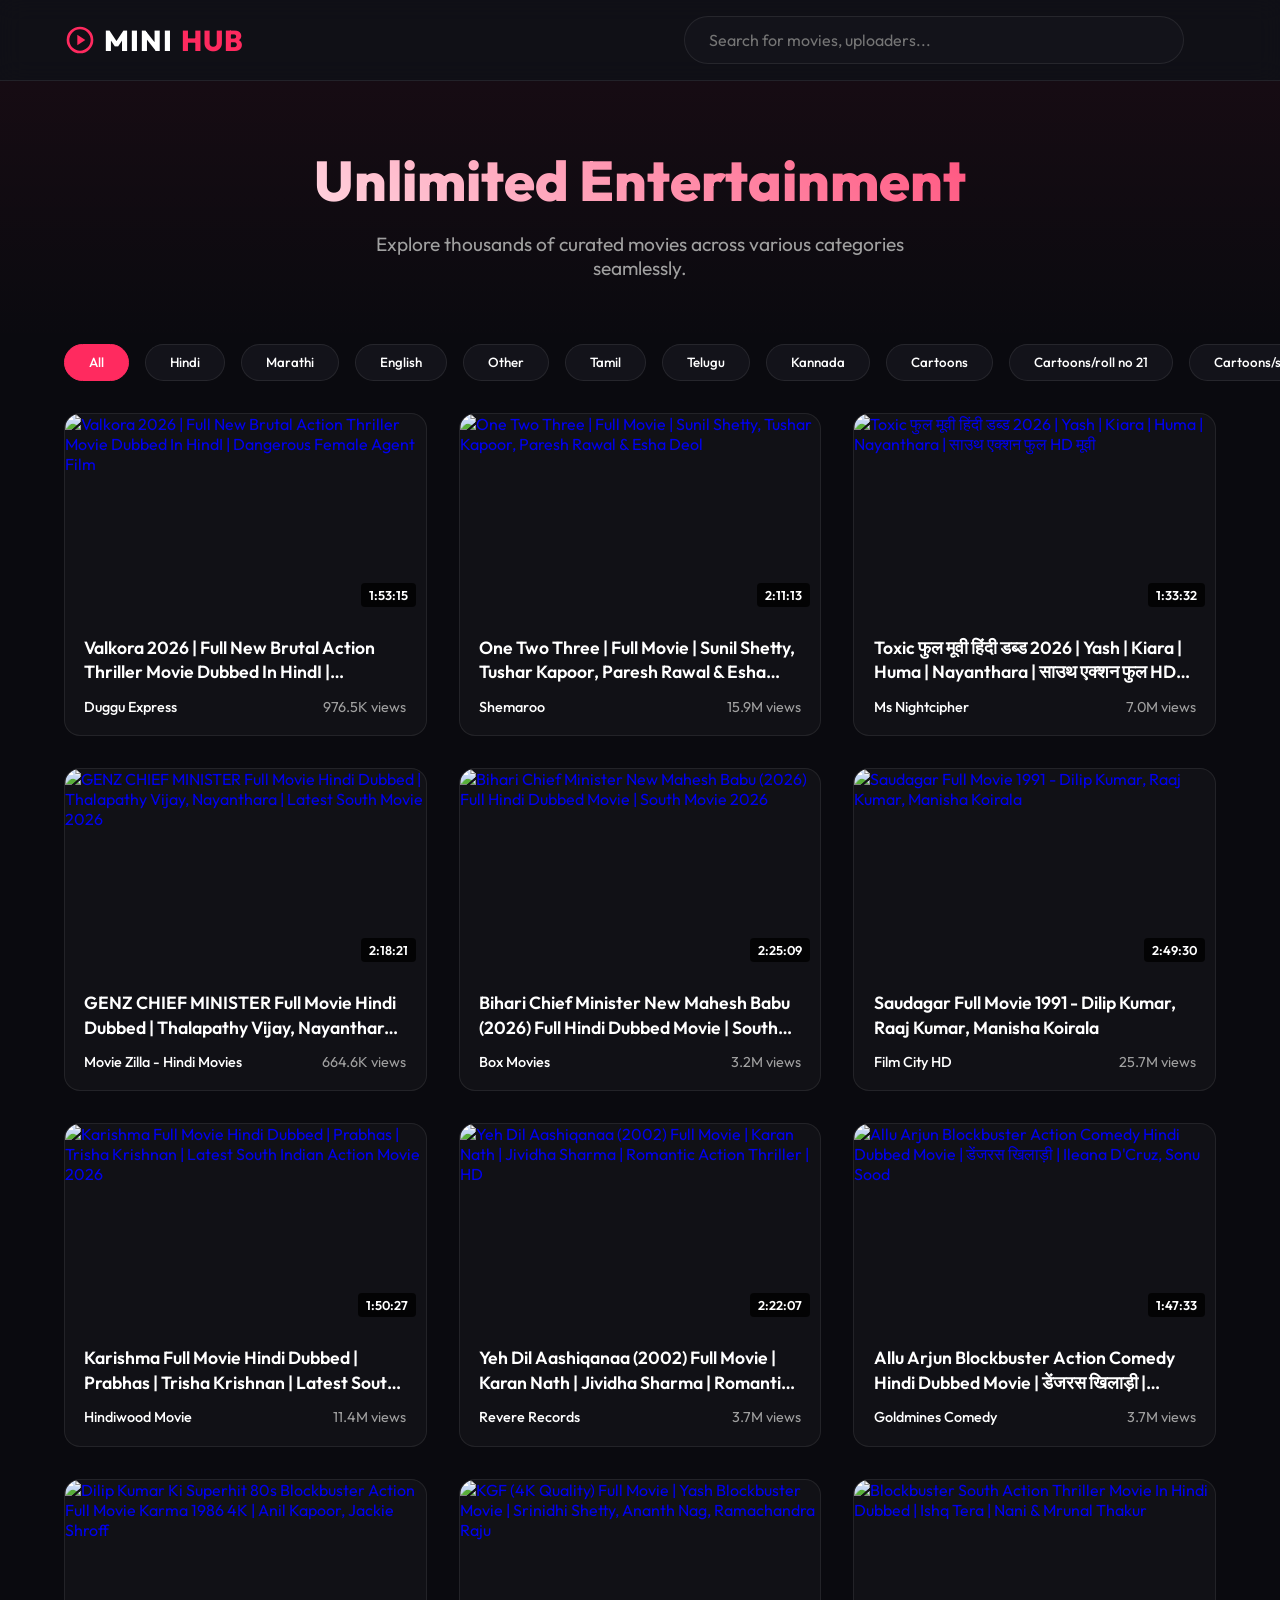
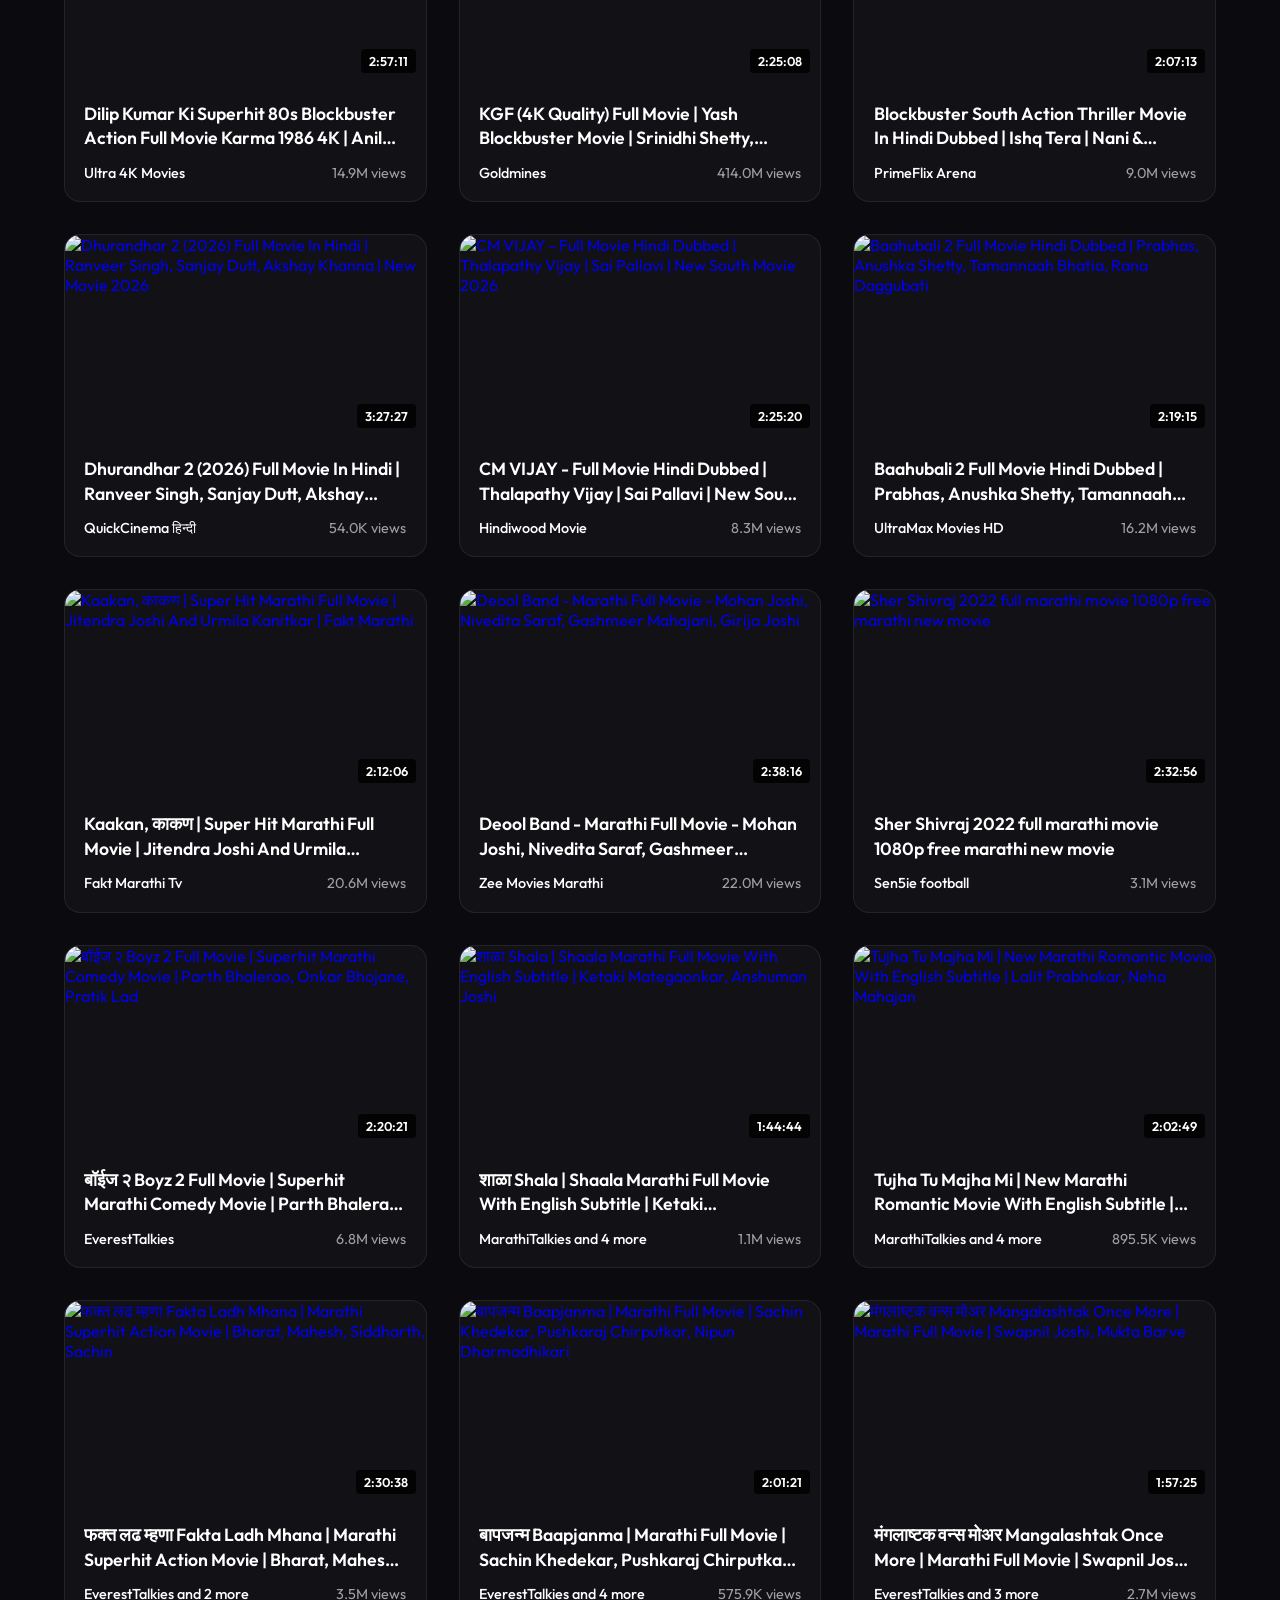
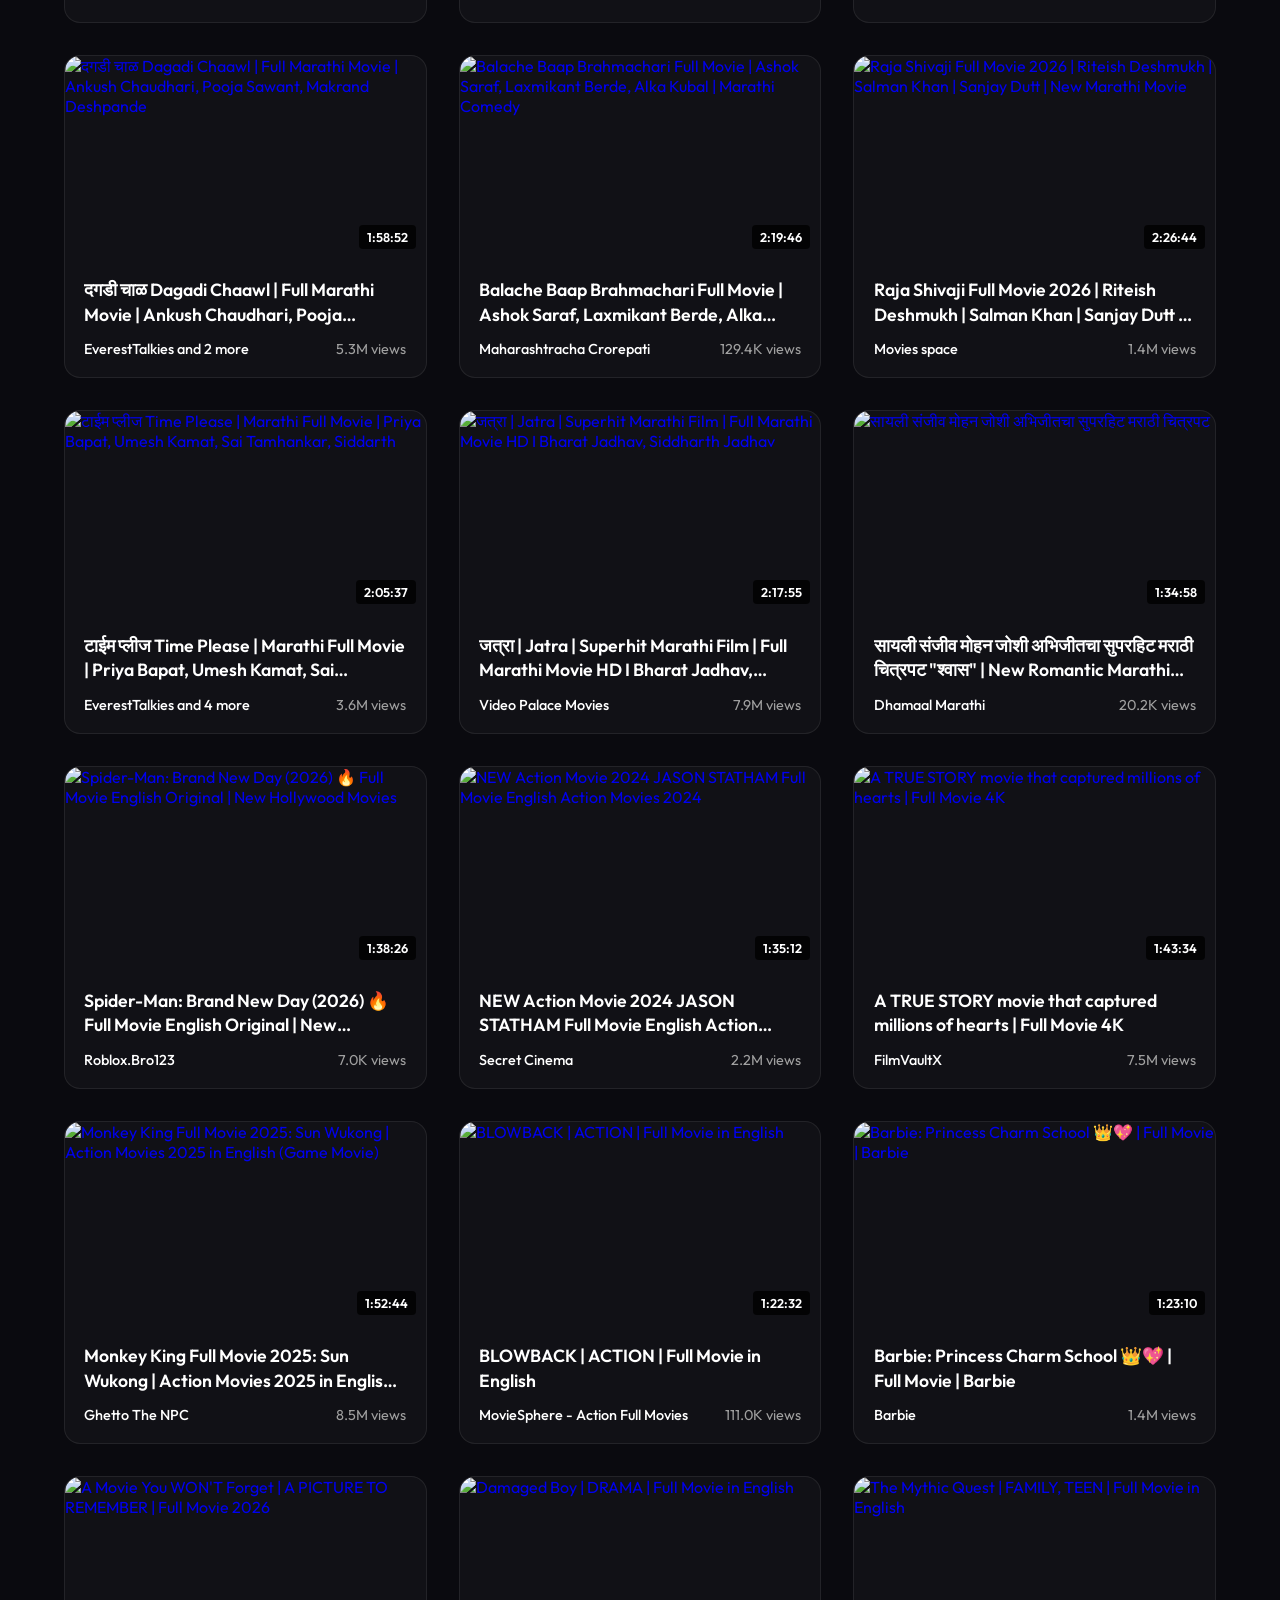
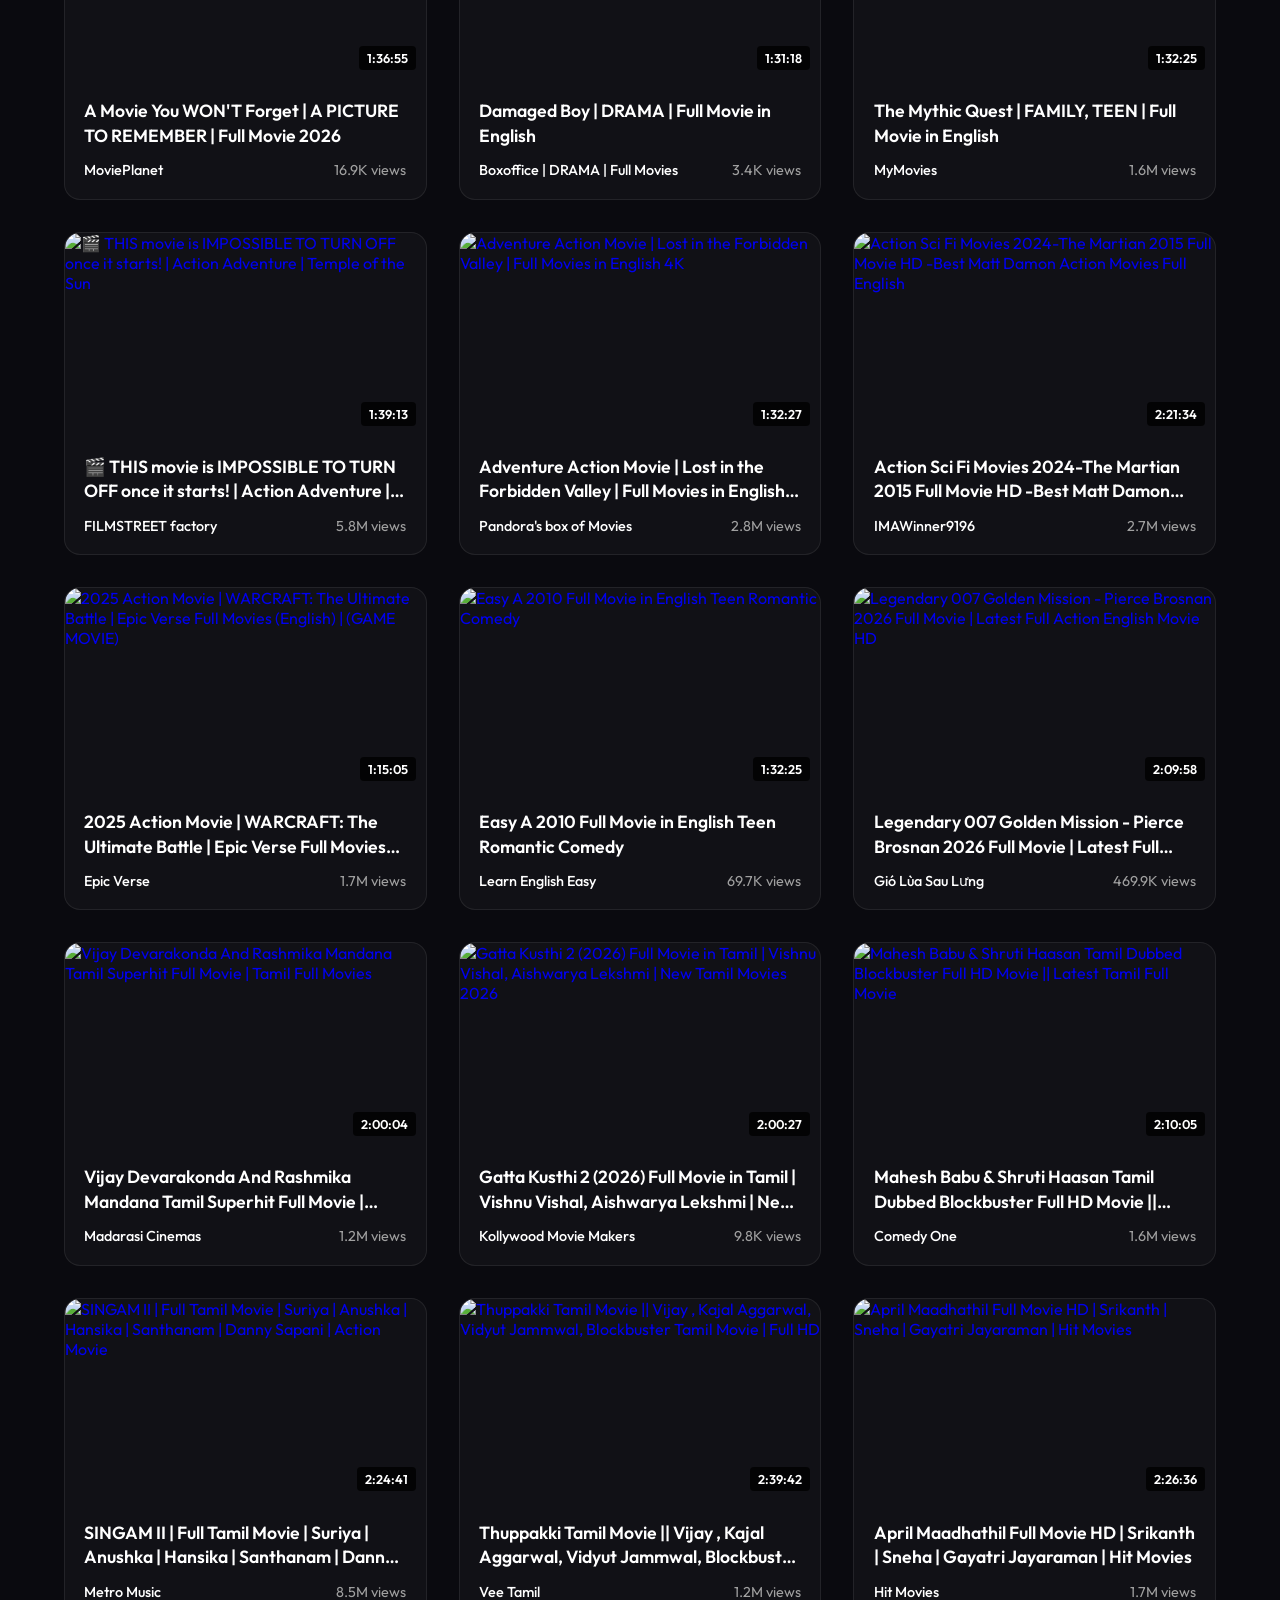
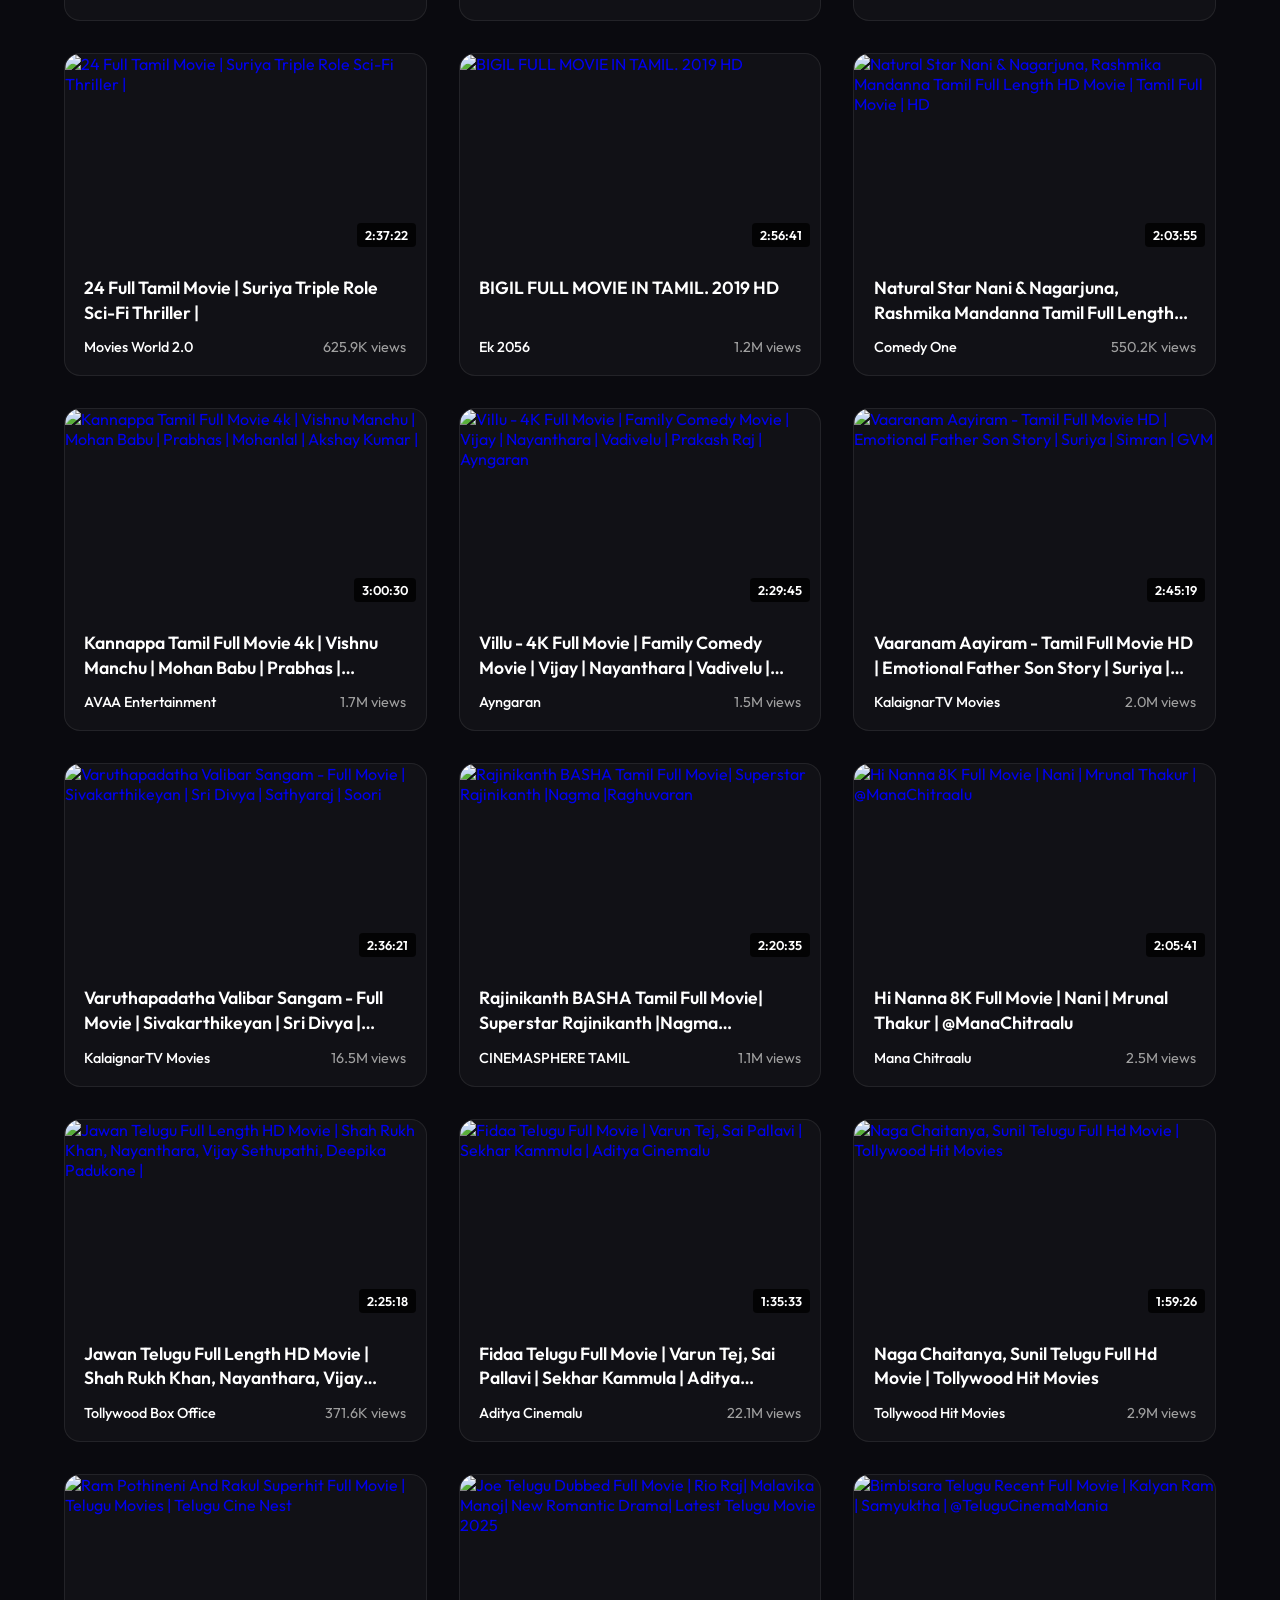
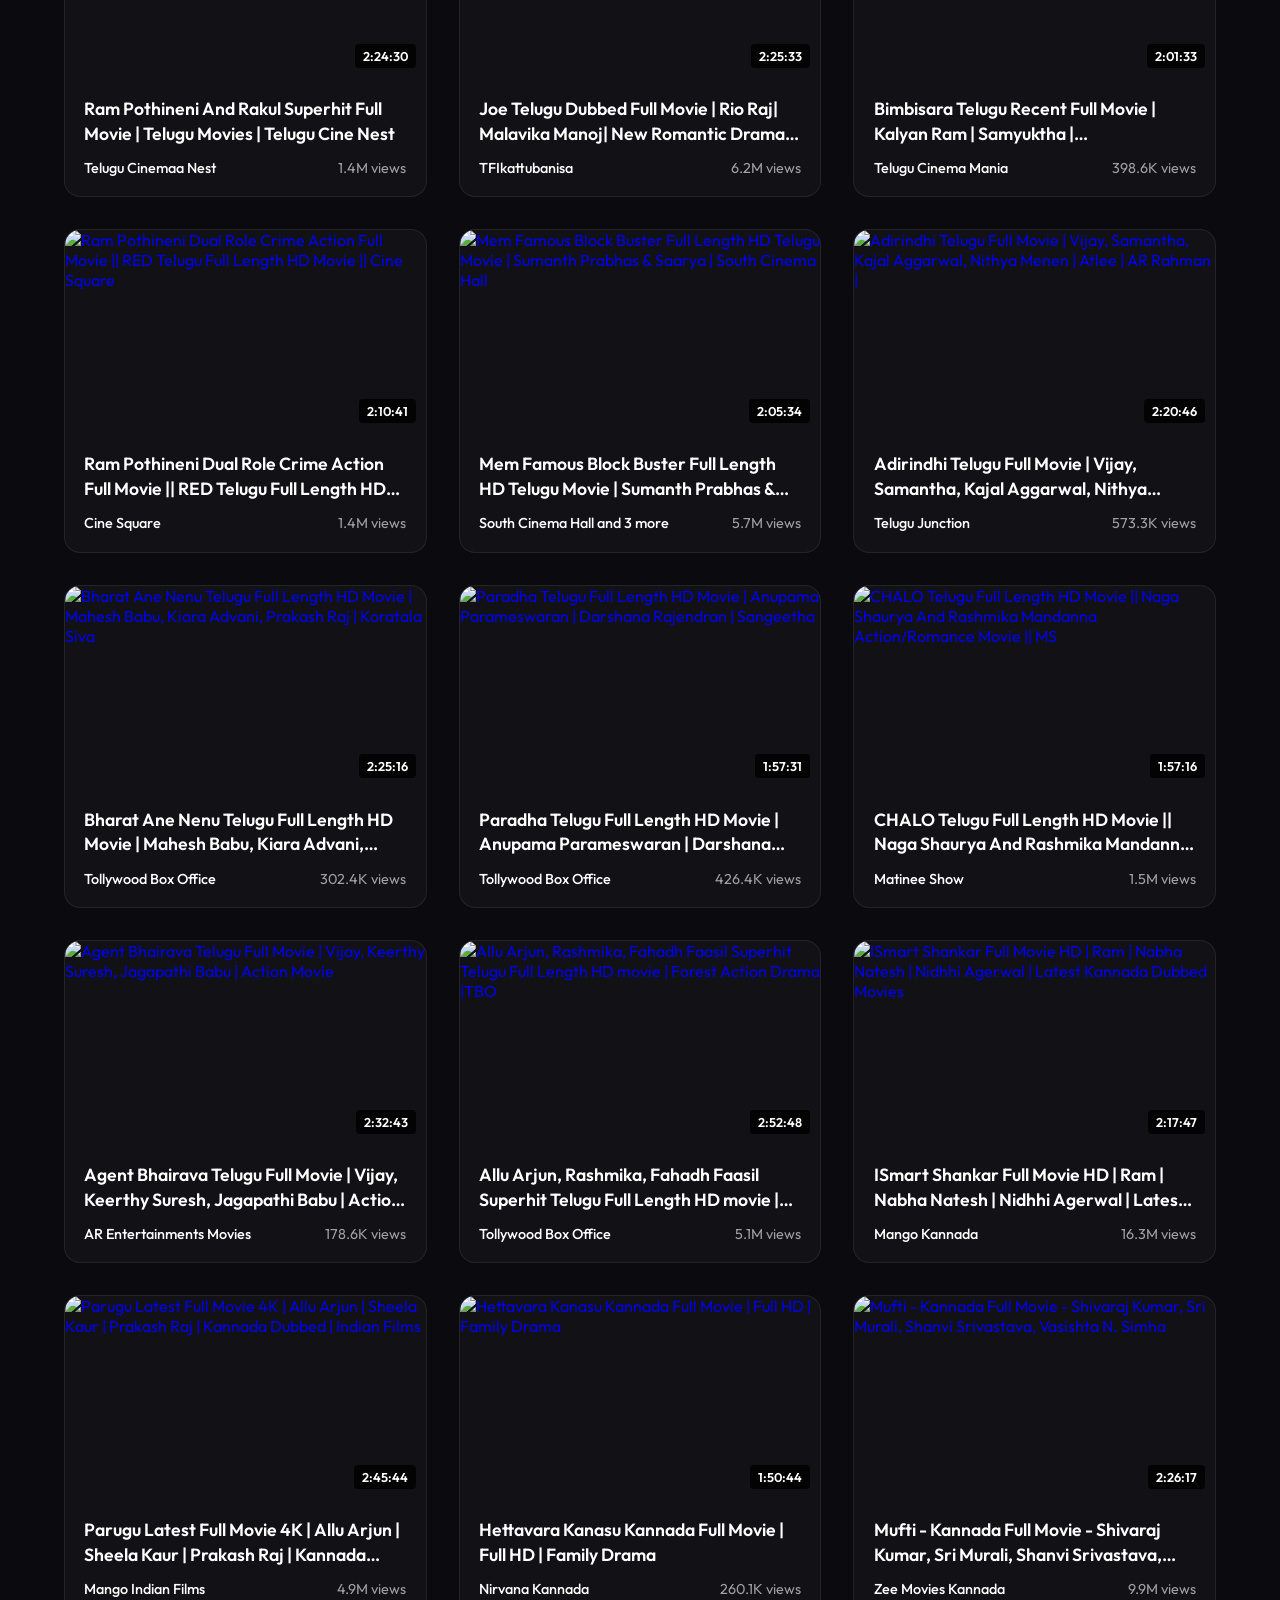
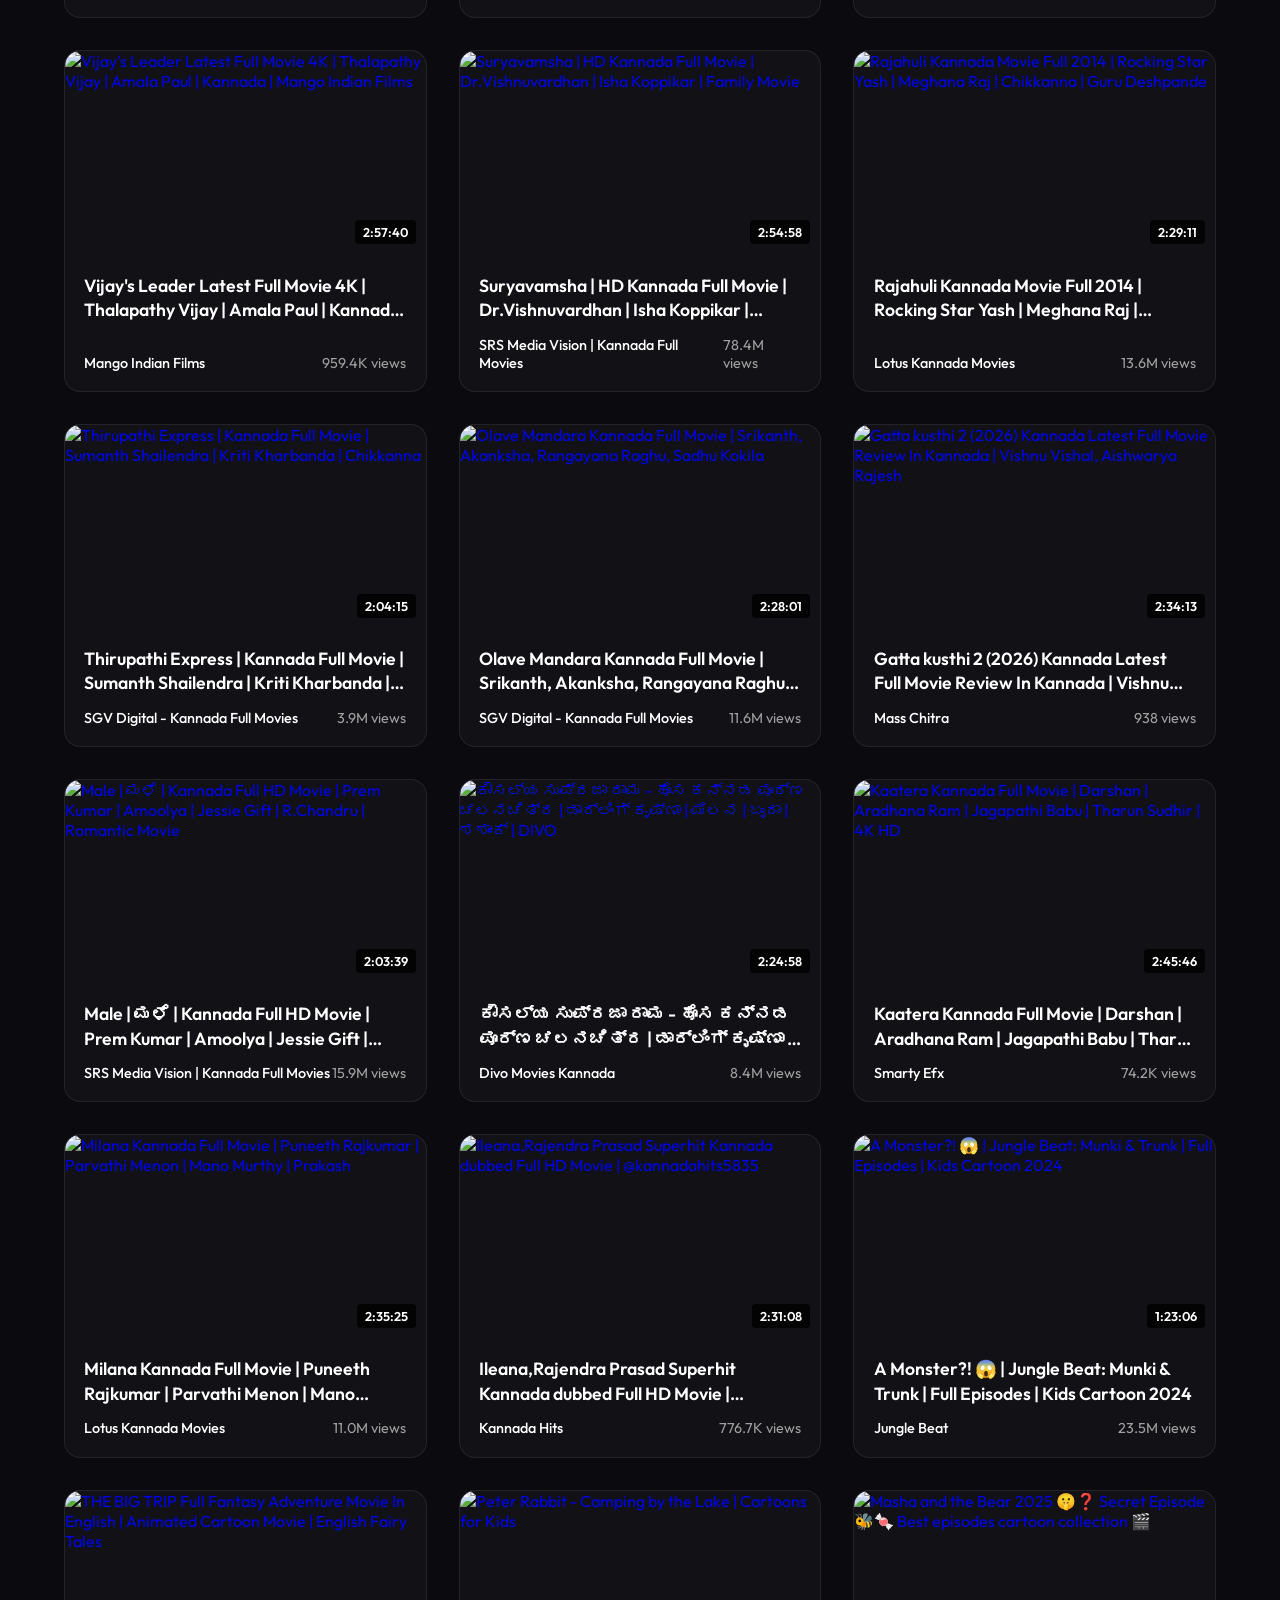
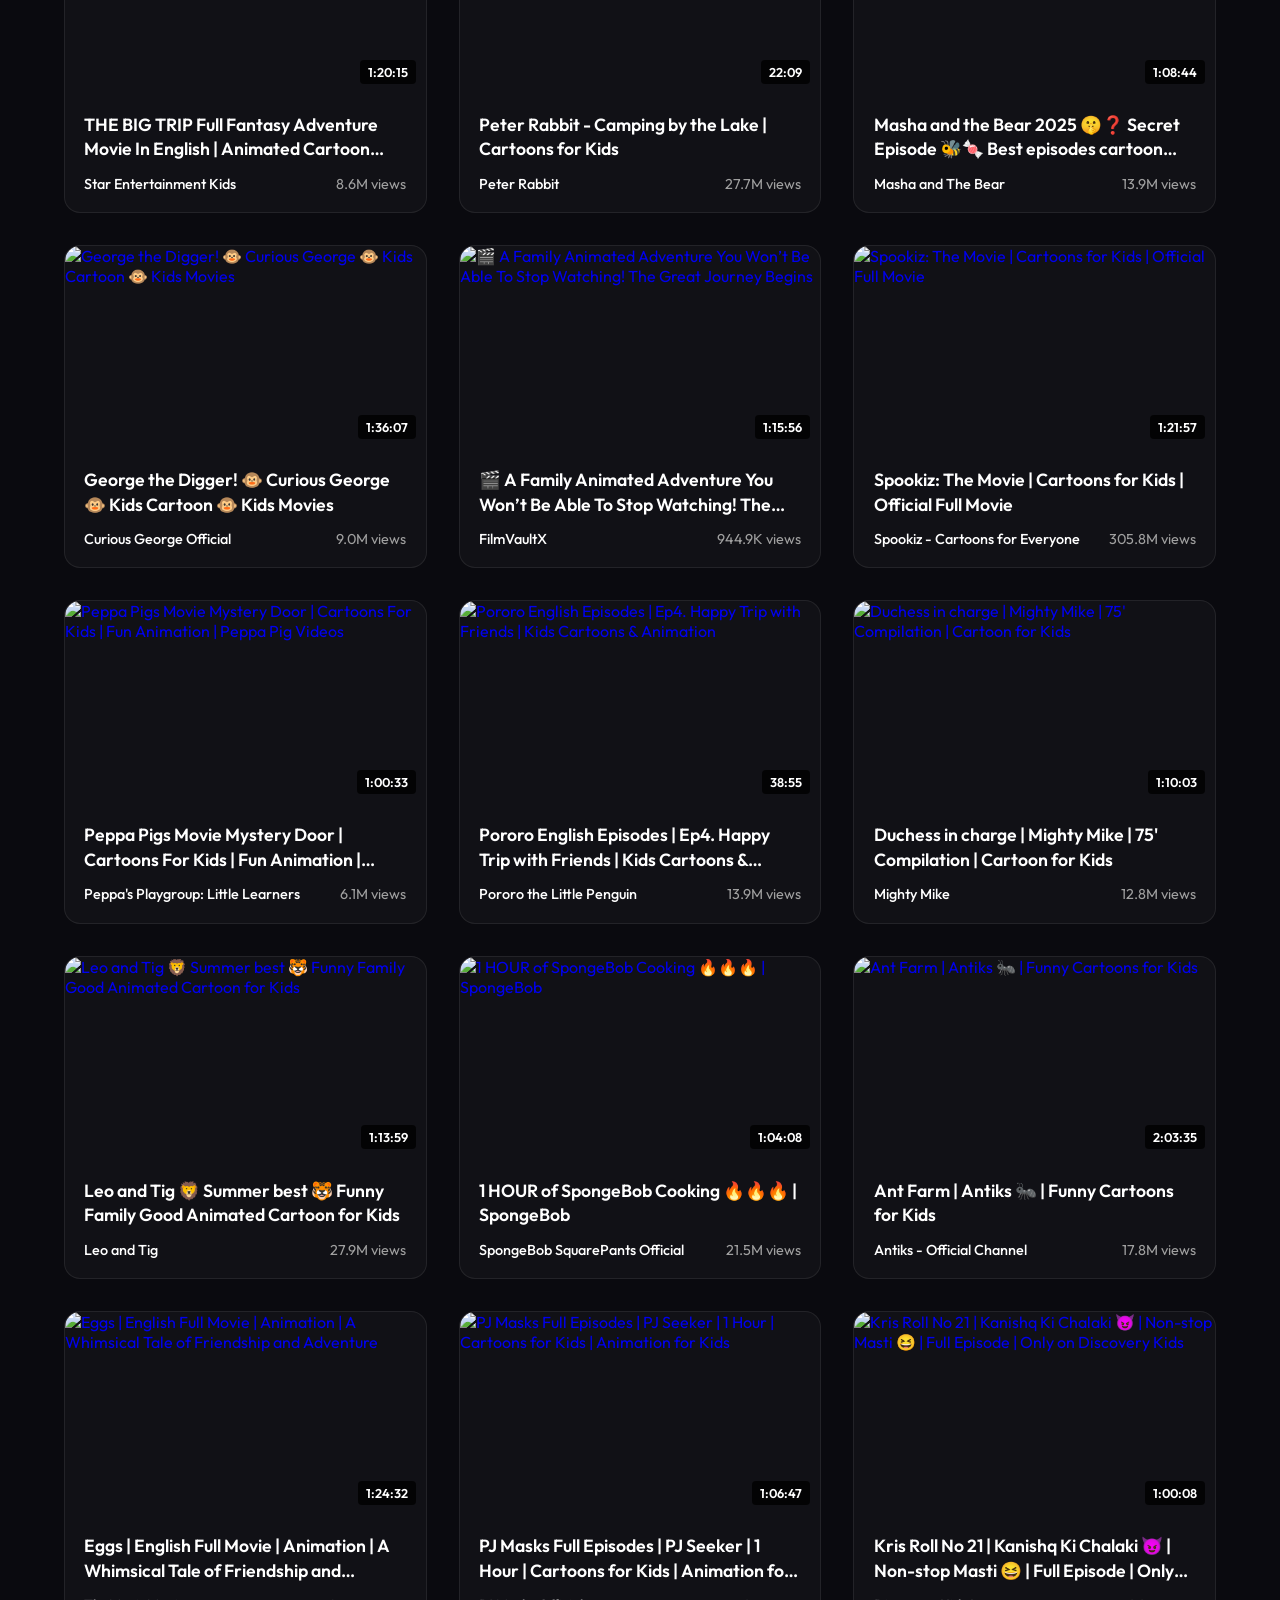
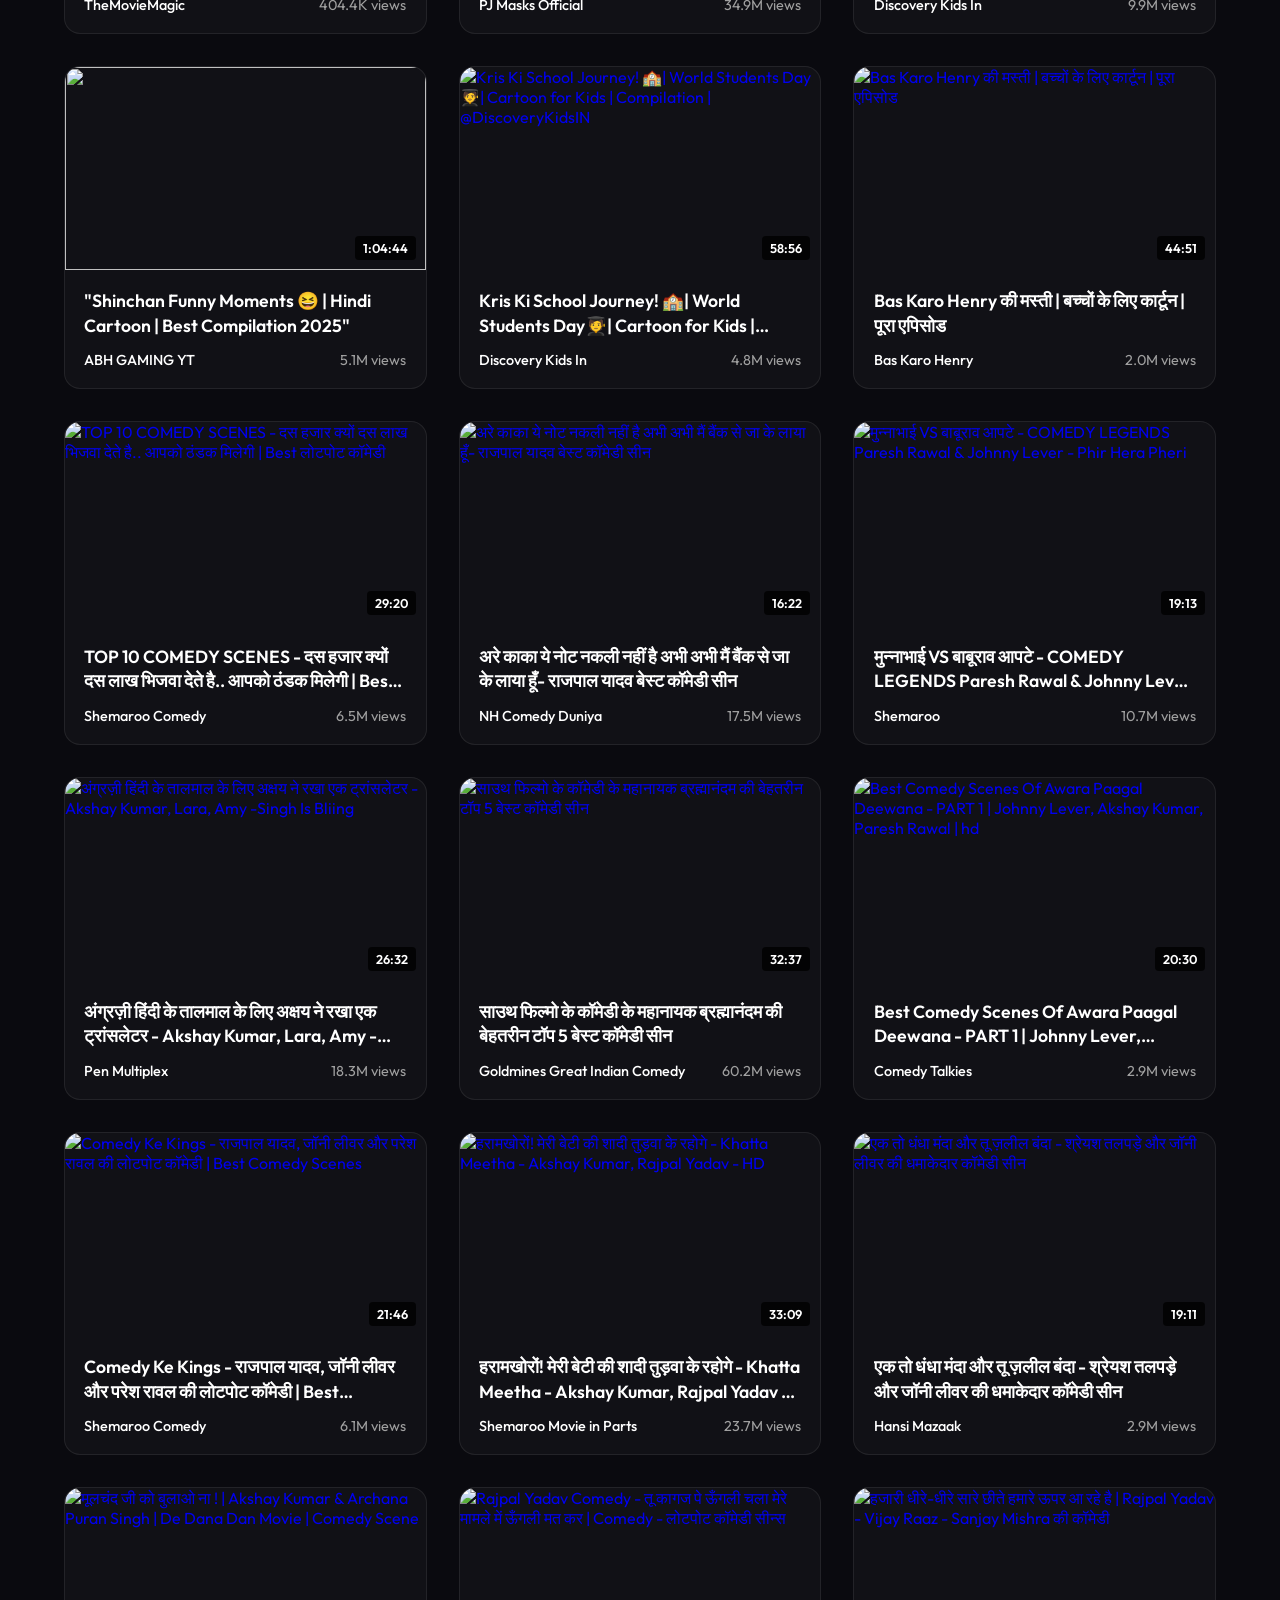
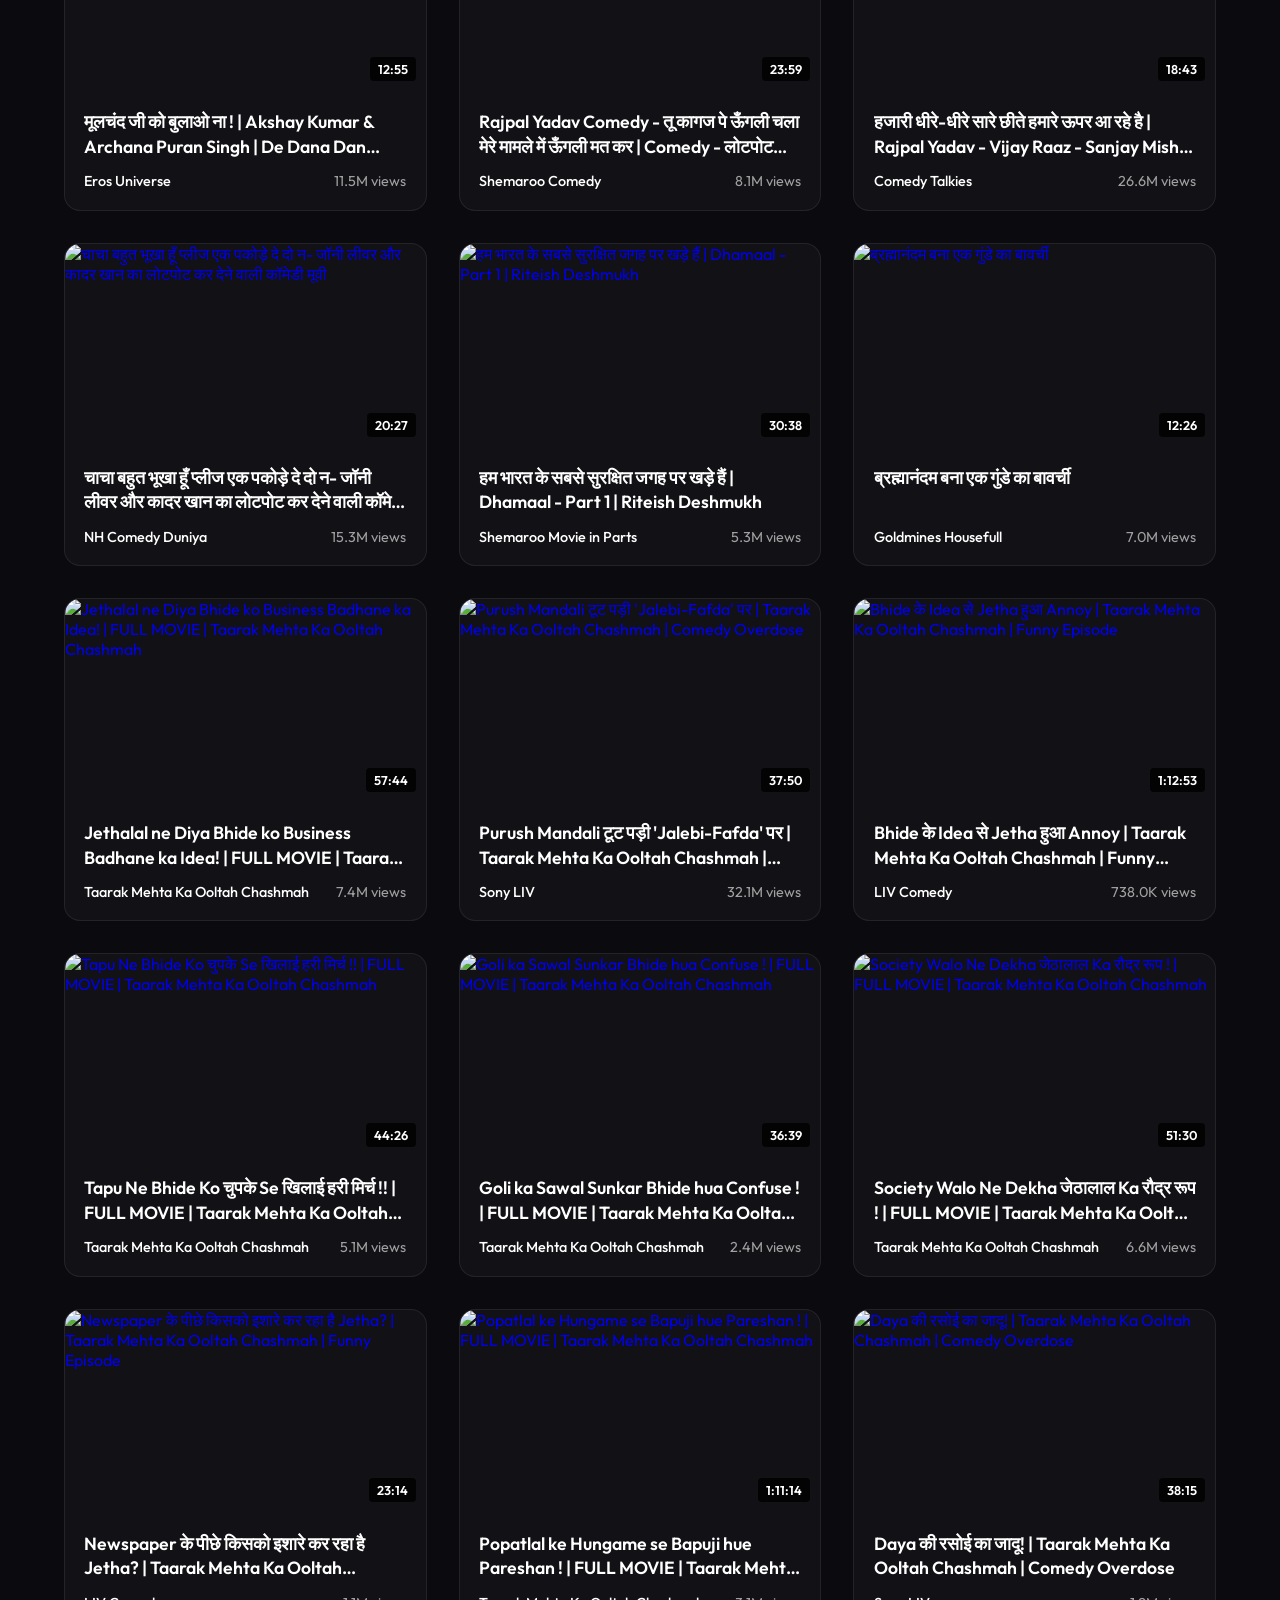
==== index.html @ 6cc70a34 "Initial commit: Added MINI YT HUB project" ====
<!DOCTYPE html>
<html lang="en">
<head>
    <meta charset="UTF-8">
    <meta name="viewport" content="width=device-width, initial-scale=1.0">
    <title>MINI HUB - Premium Movie Scrapper</title>
    <link rel="stylesheet" href="style.css">
    <meta name="description" content="Discover top scraped movies on MINI HUB">
</head>
<body>
    <nav class="navbar">
        <a href="index.html" class="logo">
            <svg width="32" height="32" viewBox="0 0 24 24" fill="none" xmlns="http://www.w3.org/2000/svg">
                <path d="M21 12C21 16.9706 16.9706 21 12 21C7.02944 21 3 16.9706 3 12C3 7.02944 7.02944 3 12 3C16.9706 3 21 7.02944 21 12Z" stroke="#ff2a5f" stroke-width="2"/>
                <path d="M10 8L16 12L10 16V8Z" fill="#ff2a5f"/>
            </svg>
            MINI<span>HUB</span>
        </a>
        <div class="search-container">
            <input type="text" id="searchInput" class="search-input" placeholder="Search for movies, uploaders...">
        </div>
    </nav>

    <header class="hero">
        <h1>Unlimited Entertainment</h1>
        <p>Explore thousands of curated movies across various categories seamlessly.</p>
    </header>

    <main>
        <div class="categories" id="categoryContainer">
            <!-- Categories will be injected here via JS -->
        </div>

        <div id="loader" class="loader-container">
            <span class="loader"></span>
        </div>

        <div class="movie-grid" id="movieGrid">
            <!-- Movies will be injected here via JS -->
        </div>
    </main>

    <script src="script.js"></script>
</body>
</html>
---- style.css ----
@import url('https://fonts.googleapis.com/css2?family=Outfit:wght@300;400;500;600;700;800&display=swap');

:root {
    --bg-primary: #0a0a0f;
    --bg-secondary: #13131a;
    --bg-card: rgba(255, 255, 255, 0.03);
    --bg-card-hover: rgba(255, 255, 255, 0.08);
    --text-primary: #ffffff;
    --text-secondary: #a0a0a0;
    --accent: #ff2a5f;
    --accent-hover: #ff4d79;
    --border: rgba(255, 255, 255, 0.08);
    --glass-bg: rgba(19, 19, 26, 0.7);
}

* {
    margin: 0;
    padding: 0;
    box-sizing: border-box;
    font-family: 'Outfit', sans-serif;
}

body {
    background-color: var(--bg-primary);
    color: var(--text-primary);
    min-height: 100vh;
    overflow-x: hidden;
}

::-webkit-scrollbar {
    width: 8px;
}

::-webkit-scrollbar-track {
    background: var(--bg-primary);
}

::-webkit-scrollbar-thumb {
    background: var(--bg-card-hover);
    border-radius: 4px;
}

/* Navbar */
.navbar {
    position: sticky;
    top: 0;
    z-index: 100;
    background: var(--glass-bg);
    backdrop-filter: blur(12px);
    -webkit-backdrop-filter: blur(12px);
    border-bottom: 1px solid var(--border);
    padding: 1rem 5%;
    display: flex;
    justify-content: space-between;
    align-items: center;
}

.logo {
    font-size: 1.8rem;
    font-weight: 800;
    color: var(--text-primary);
    text-decoration: none;
    letter-spacing: 1px;
    display: flex;
    align-items: center;
    gap: 0.5rem;
}

.logo span {
    color: var(--accent);
}

.search-container {
    flex: 1;
    max-width: 500px;
    margin: 0 2rem;
    position: relative;
}

.search-input {
    width: 100%;
    padding: 0.8rem 1.5rem;
    border-radius: 50px;
    border: 1px solid var(--border);
    background: var(--bg-secondary);
    color: var(--text-primary);
    font-size: 1rem;
    outline: none;
    transition: all 0.3s ease;
}

.search-input:focus {
    border-color: var(--accent);
    box-shadow: 0 0 0 2px rgba(255, 42, 95, 0.2);
}

/* Hero Section */
.hero {
    padding: 4rem 5%;
    text-align: center;
    background: linear-gradient(to bottom, rgba(255,42,95,0.05), transparent);
}

.hero h1 {
    font-size: 3.5rem;
    margin-bottom: 1rem;
    font-weight: 800;
    background: linear-gradient(45deg, #fff, var(--accent));
    -webkit-background-clip: text;
    -webkit-text-fill-color: transparent;
}

.hero p {
    color: var(--text-secondary);
    font-size: 1.2rem;
    max-width: 600px;
    margin: 0 auto;
}

/* Categories */
.categories {
    display: flex;
    gap: 1rem;
    padding: 0 5%;
    margin-bottom: 2rem;
    overflow-x: auto;
    scrollbar-width: none;
}

.categories::-webkit-scrollbar {
    display: none;
}

.category-btn {
    padding: 0.6rem 1.5rem;
    border-radius: 50px;
    border: 1px solid var(--border);
    background: var(--bg-secondary);
    color: var(--text-primary);
    font-weight: 500;
    cursor: pointer;
    white-space: nowrap;
    transition: all 0.3s ease;
}

.category-btn:hover, .category-btn.active {
    background: var(--accent);
    border-color: var(--accent);
}

/* Movie Grid */
.movie-grid {
    display: grid;
    grid-template-columns: repeat(auto-fill, minmax(280px, 1fr));
    gap: 2rem;
    padding: 0 5% 4rem;
}

.movie-card {
    background: var(--bg-card);
    border-radius: 16px;
    overflow: hidden;
    border: 1px solid var(--border);
    transition: transform 0.3s cubic-bezier(0.175, 0.885, 0.32, 1.275), box-shadow 0.3s ease;
    cursor: pointer;
    text-decoration: none;
    display: flex;
    flex-direction: column;
}

.movie-card:hover {
    transform: translateY(-8px);
    box-shadow: 0 12px 24px rgba(0,0,0,0.4);
    background: var(--bg-card-hover);
    border-color: var(--accent);
}

.thumbnail-wrapper {
    position: relative;
    width: 100%;
    padding-top: 56.25%; /* 16:9 Aspect Ratio */
    overflow: hidden;
}

.movie-thumb {
    position: absolute;
    top: 0;
    left: 0;
    width: 100%;
    height: 100%;
    object-fit: cover;
    transition: transform 0.5s ease;
}

.movie-card:hover .movie-thumb {
    transform: scale(1.05);
}

.duration-badge {
    position: absolute;
    bottom: 10px;
    right: 10px;
    background: rgba(0,0,0,0.8);
    color: #fff;
    padding: 4px 8px;
    border-radius: 4px;
    font-size: 0.8rem;
    font-weight: 600;
    backdrop-filter: blur(4px);
}

.movie-info {
    padding: 1.2rem;
    flex: 1;
    display: flex;
    flex-direction: column;
}

.movie-title {
    font-size: 1.1rem;
    font-weight: 600;
    color: var(--text-primary);
    margin-bottom: 0.8rem;
    line-height: 1.4;
    display: -webkit-box;
    -webkit-line-clamp: 2;
    -webkit-box-orient: vertical;
    overflow: hidden;
}

.movie-meta {
    display: flex;
    justify-content: space-between;
    align-items: center;
    color: var(--text-secondary);
    font-size: 0.9rem;
    margin-top: auto;
}

.movie-uploader {
    font-weight: 500;
    color: #fff;
}

/* Player Page Styles */
.player-container {
    padding: 2rem 5%;
    display: flex;
    gap: 2rem;
    max-width: 1600px;
    margin: 0 auto;
}

.video-section {
    flex: 3;
}

.video-wrapper {
    width: 100%;
    padding-top: 56.25%;
    position: relative;
    border-radius: 16px;
    overflow: hidden;
    box-shadow: 0 10px 30px rgba(0,0,0,0.5);
    background: #000;
}

.video-wrapper iframe {
    position: absolute;
    top: 0;
    left: 0;
    width: 100%;
    height: 100%;
    border: none;
}

.video-details {
    margin-top: 1.5rem;
}

.video-title {
    font-size: 1.8rem;
    font-weight: 700;
    margin-bottom: 1rem;
}

.video-stats {
    display: flex;
    gap: 1.5rem;
    color: var(--text-secondary);
    padding-bottom: 1.5rem;
    border-bottom: 1px solid var(--border);
    margin-bottom: 1.5rem;
}

.video-uploader {
    display: flex;
    align-items: center;
    gap: 1rem;
}

.uploader-avatar {
    width: 48px;
    height: 48px;
    border-radius: 50%;
    background: linear-gradient(135deg, var(--accent), #ff8a00);
    display: flex;
    align-items: center;
    justify-content: center;
    font-size: 1.2rem;
    font-weight: bold;
}

.recommendations {
    flex: 1;
    min-width: 350px;
}

.recommendations h3 {
    margin-bottom: 1.5rem;
    font-size: 1.2rem;
}

.rec-list {
    display: flex;
    flex-direction: column;
    gap: 1rem;
}

.rec-card {
    display: flex;
    gap: 1rem;
    text-decoration: none;
    background: var(--bg-card);
    border-radius: 12px;
    overflow: hidden;
    border: 1px solid transparent;
    transition: all 0.2s ease;
}

.rec-card:hover {
    background: var(--bg-card-hover);
    border-color: var(--border);
}

.rec-thumb {
    width: 160px;
    height: 90px;
    object-fit: cover;
}

.rec-info {
    padding: 0.5rem 0.5rem 0.5rem 0;
}

.rec-title {
    color: var(--text-primary);
    font-size: 0.95rem;
    font-weight: 600;
    display: -webkit-box;
    -webkit-line-clamp: 2;
    -webkit-box-orient: vertical;
    overflow: hidden;
    margin-bottom: 0.5rem;
}

.rec-meta {
    color: var(--text-secondary);
    font-size: 0.8rem;
}

@media (max-width: 1024px) {
    .player-container {
        flex-direction: column;
    }
}

@media (max-width: 768px) {
    .movie-grid {
        grid-template-columns: repeat(auto-fill, minmax(200px, 1fr));
    }
    .hero h1 {
        font-size: 2.5rem;
    }
    .navbar {
        flex-direction: column;
        gap: 1rem;
    }
    .search-container {
        margin: 0;
        width: 100%;
    }
}

/* Loader */
.loader-container {
    display: flex;
    justify-content: center;
    align-items: center;
    height: 200px;
    width: 100%;
}

.loader {
    width: 48px;
    height: 48px;
    border: 5px solid var(--border);
    border-bottom-color: var(--accent);
    border-radius: 50%;
    display: inline-block;
    box-sizing: border-box;
    animation: rotation 1s linear infinite;
}

@keyframes rotation {
    0% { transform: rotate(0deg); }
    100% { transform: rotate(360deg); }
}
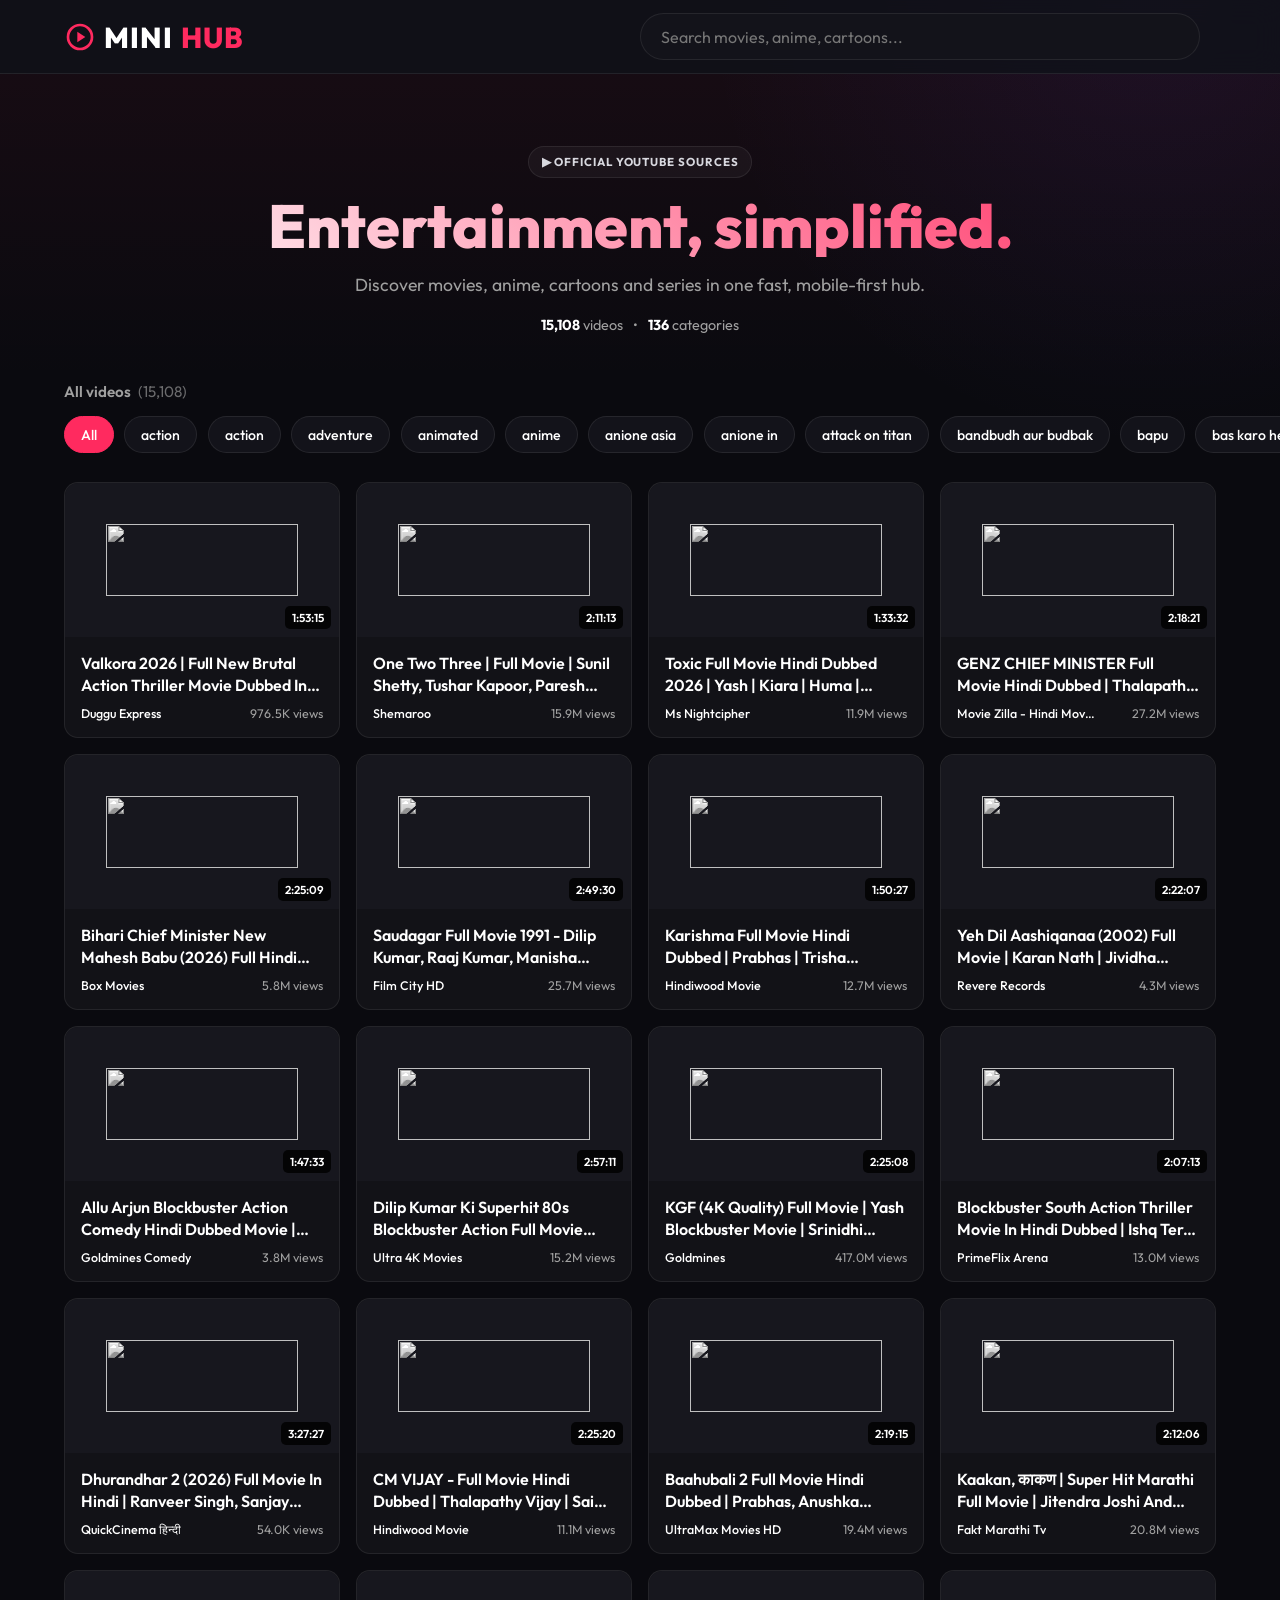
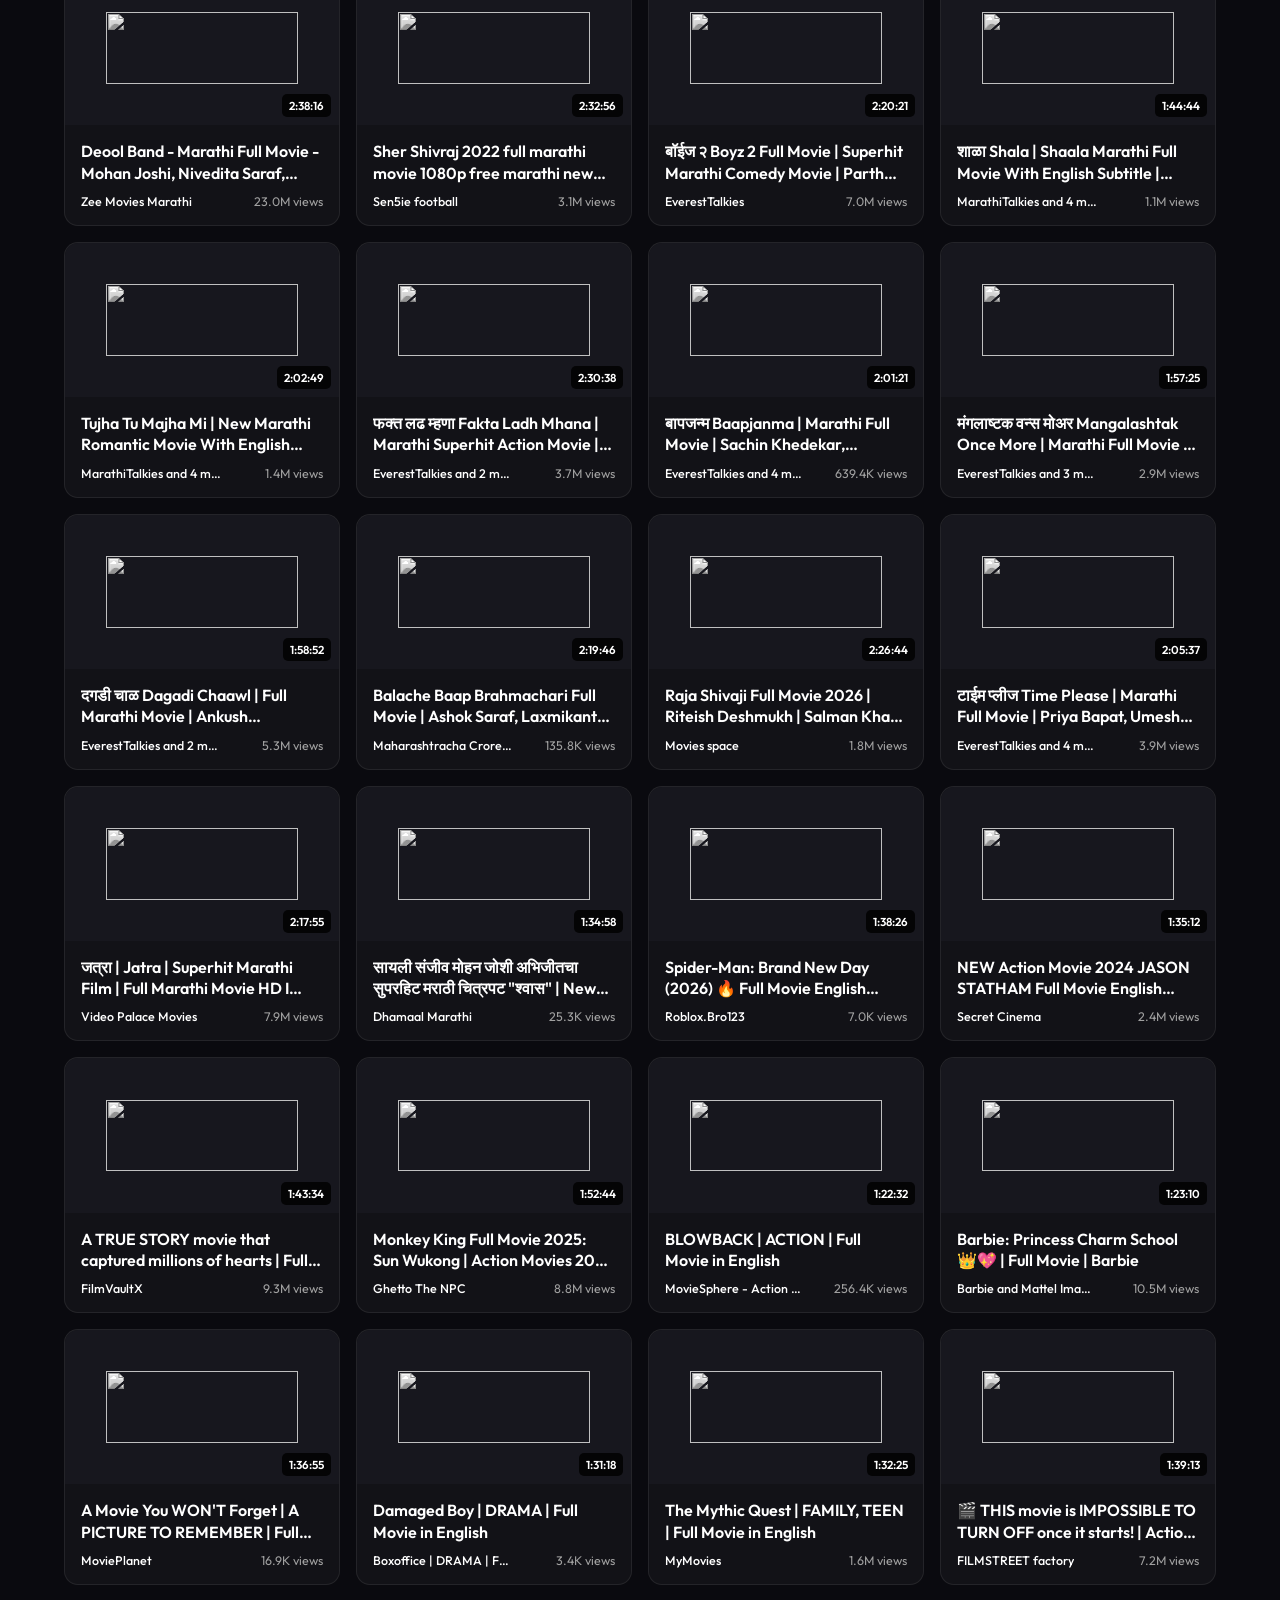
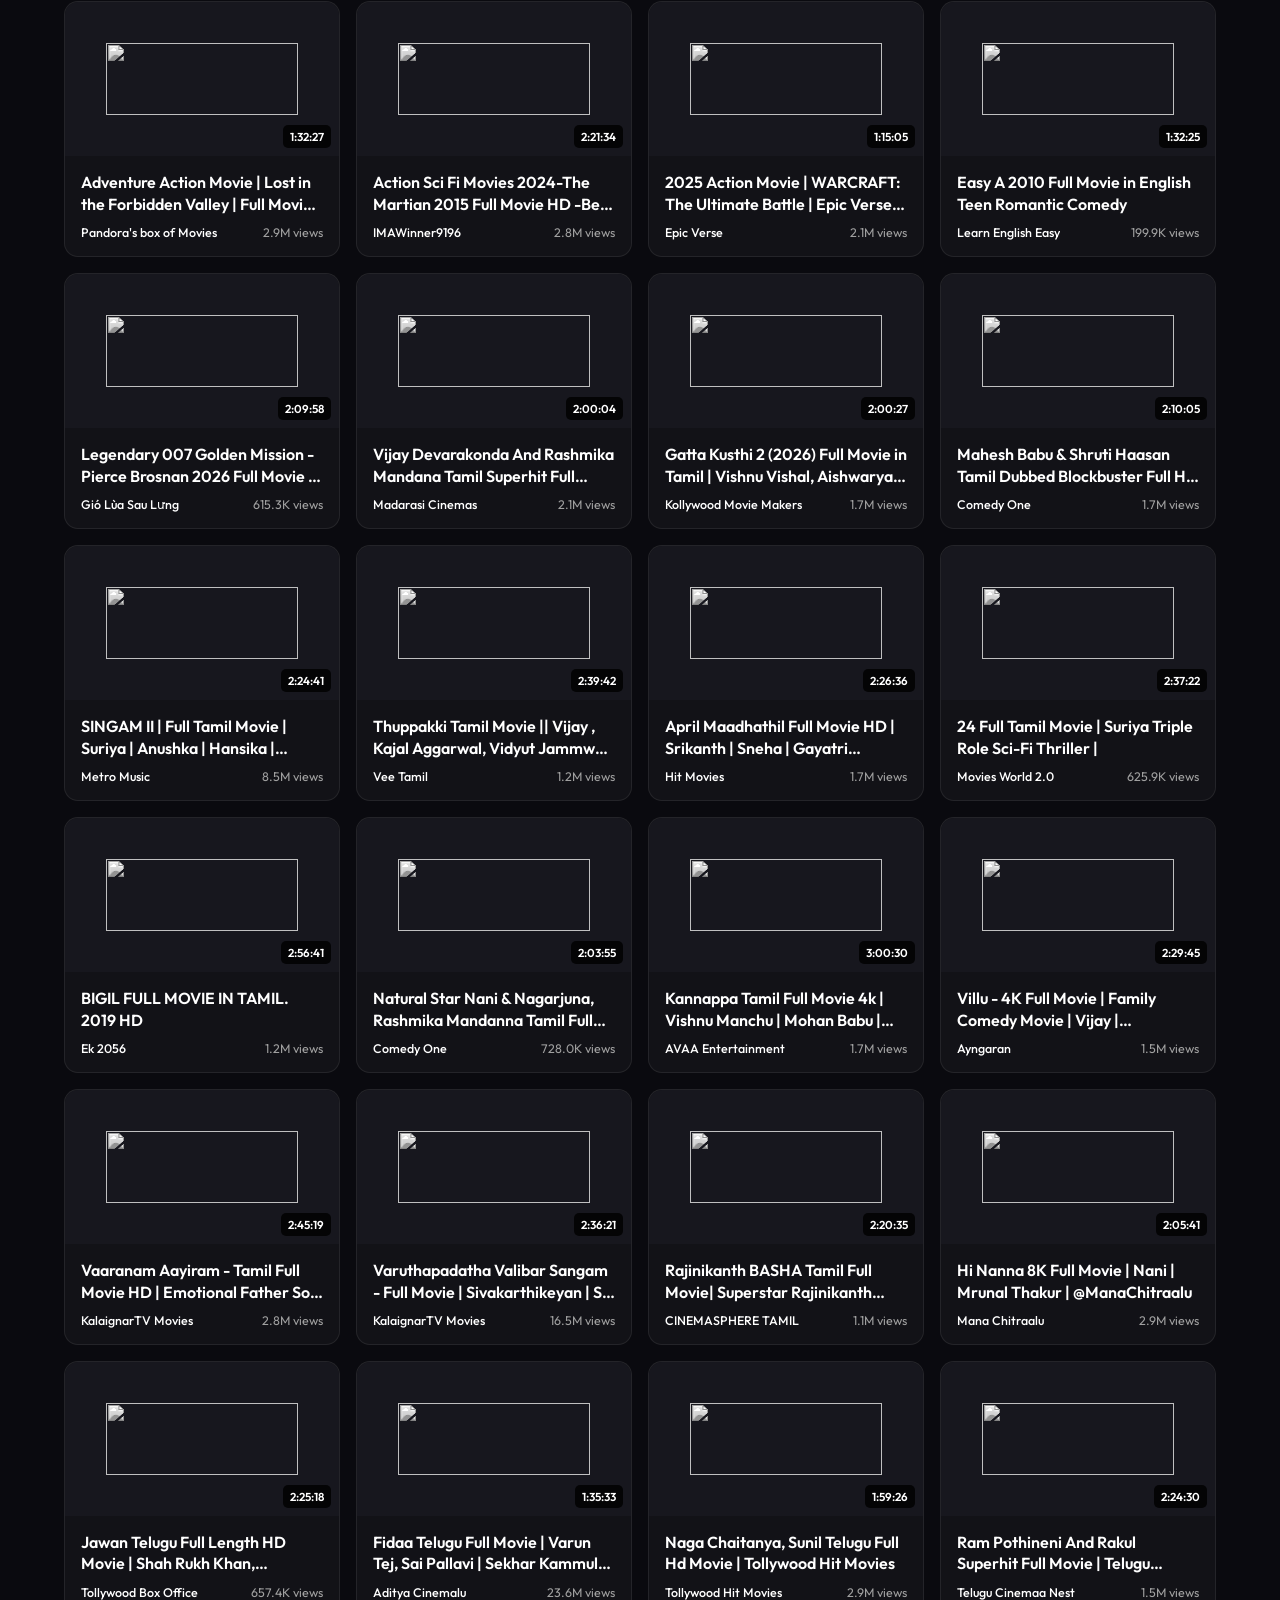
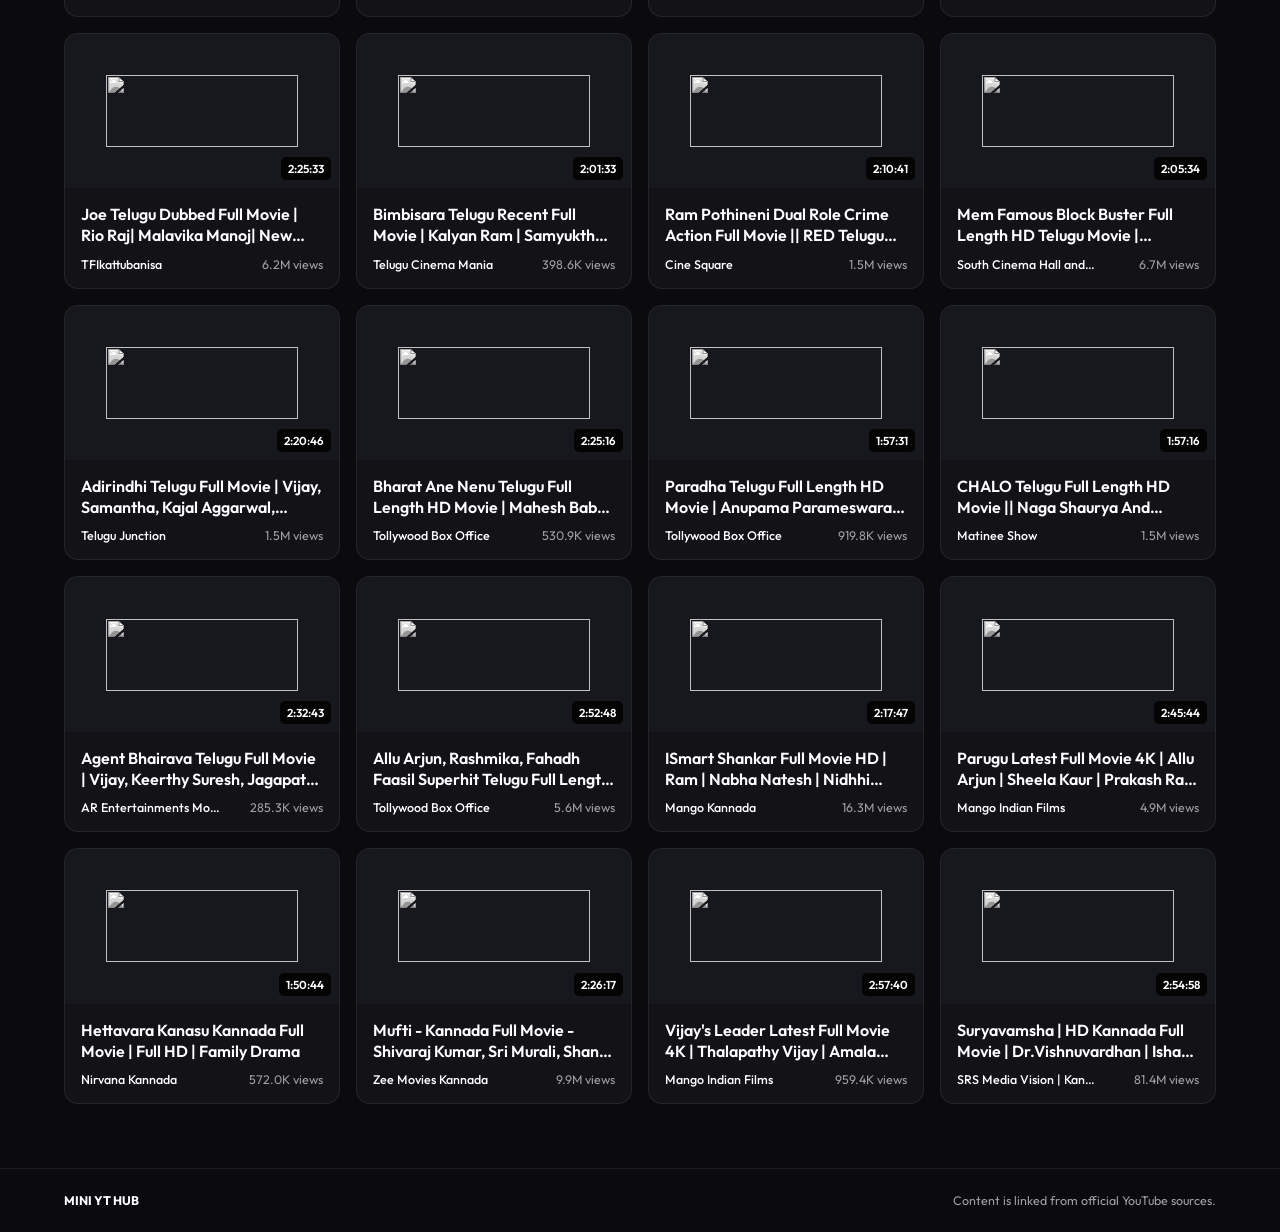
==== commit 7f2b39d9: "Merge 28335ea9f4a813e6a71343b561b0616be4f94a88 into fc3cdc813fecb3a9ca228b639f8cc15d5e26a59f" ====
--- a/index.html
+++ b/index.html
@@ -1,45 +1,49 @@
 <!DOCTYPE html>
 <html lang="en">
 <head>
-    <meta charset="UTF-8">
-    <meta name="viewport" content="width=device-width, initial-scale=1.0">
-    <title>MINI HUB - Premium Movie Scrapper</title>
-    <link rel="stylesheet" href="style.css">
-    <meta name="description" content="Discover top scraped movies on MINI HUB">
+<meta charset="UTF-8">
+<meta name="viewport" content="width=device-width, initial-scale=1.0">
+<title>MINI YT HUB — Movies, Anime & Cartoons</title>
+<meta name="description" content="Discover movies, anime, cartoons and series from official YouTube sources.">
+<link rel="stylesheet" href="style.css">
 </head>
 <body>
-    <nav class="navbar">
-        <a href="index.html" class="logo">
-            <svg width="32" height="32" viewBox="0 0 24 24" fill="none" xmlns="http://www.w3.org/2000/svg">
-                <path d="M21 12C21 16.9706 16.9706 21 12 21C7.02944 21 3 16.9706 3 12C3 7.02944 7.02944 3 12 3C16.9706 3 21 7.02944 21 12Z" stroke="#ff2a5f" stroke-width="2"/>
-                <path d="M10 8L16 12L10 16V8Z" fill="#ff2a5f"/>
-            </svg>
-            MINI<span>HUB</span>
-        </a>
-        <div class="search-container">
-            <input type="text" id="searchInput" class="search-input" placeholder="Search for movies, uploaders...">
-        </div>
-    </nav>
+<nav class="navbar">
+<a href="index.html" class="logo" aria-label="MINI YT HUB home">
+<svg width="32" height="32" viewBox="0 0 24 24" fill="none" aria-hidden="true">
+<path d="M21 12C21 16.9706 16.9706 21 12 21C7.02944 21 3 16.9706 3 12C3 7.02944 7.02944 3 12 3C16.9706 3 21 7.02944 21 12Z" stroke="#ff2a5f" stroke-width="2"/>
+<path d="M10 8L16 12L10 16V8Z" fill="#ff2a5f"/>
+</svg>
+MINI<span>HUB</span>
+</a>
+<div class="search-container">
+<input type="search" id="searchInput" class="search-input" placeholder="Search movies, anime, cartoons..." autocomplete="off" aria-label="Search videos">
+</div>
+</nav>
 
-    <header class="hero">
-        <h1>Unlimited Entertainment</h1>
-        <p>Explore thousands of curated movies across various categories seamlessly.</p>
-    </header>
+<header class="hero">
+<div class="hero-badge">▶ OFFICIAL YOUTUBE SOURCES</div>
+<h1>Entertainment, <span>simplified.</span></h1>
+<p>Discover movies, anime, cartoons and series in one fast, mobile-first hub.</p>
+<div class="hero-stats">
+<span><strong id="libraryCount">—</strong> videos</span><span>•</span>
+<span><strong id="categoryCount">—</strong> categories</span>
+</div>
+</header>
 
-    <main>
-        <div class="categories" id="categoryContainer">
-            <!-- Categories will be injected here via JS -->
-        </div>
+<main>
+<section class="toolbar">
+<div class="toolbar-title"><span id="resultsLabel">All videos</span><span id="resultsCount"></span></div>
+<button id="clearSearch" class="clear-search" type="button" hidden>Clear search</button>
+</section>
+<div class="categories" id="categoryContainer" aria-label="Categories"></div>
+<div id="loader" class="loader-container"><span class="loader"></span></div>
+<div class="movie-grid" id="movieGrid" aria-live="polite"></div>
+</main>
 
-        <div id="loader" class="loader-container">
-            <span class="loader"></span>
-        </div>
-
-        <div class="movie-grid" id="movieGrid">
-            <!-- Movies will be injected here via JS -->
-        </div>
-    </main>
-
-    <script src="script.js"></script>
+<footer class="site-footer">
+<span>MINI YT HUB</span><span>Content is linked from official YouTube sources.</span>
+</footer>
+<script src="script.js"></script>
 </body>
 </html>
--- a/style.css
+++ b/style.css
@@ -1,418 +1,32 @@
 @import url('https://fonts.googleapis.com/css2?family=Outfit:wght@300;400;500;600;700;800&display=swap');
 
-:root {
-    --bg-primary: #0a0a0f;
-    --bg-secondary: #13131a;
-    --bg-card: rgba(255, 255, 255, 0.03);
-    --bg-card-hover: rgba(255, 255, 255, 0.08);
-    --text-primary: #ffffff;
-    --text-secondary: #a0a0a0;
-    --accent: #ff2a5f;
-    --accent-hover: #ff4d79;
-    --border: rgba(255, 255, 255, 0.08);
-    --glass-bg: rgba(19, 19, 26, 0.7);
-}
-
-* {
-    margin: 0;
-    padding: 0;
-    box-sizing: border-box;
-    font-family: 'Outfit', sans-serif;
-}
-
-body {
-    background-color: var(--bg-primary);
-    color: var(--text-primary);
-    min-height: 100vh;
-    overflow-x: hidden;
-}
-
-::-webkit-scrollbar {
-    width: 8px;
-}
-
-::-webkit-scrollbar-track {
-    background: var(--bg-primary);
-}
-
-::-webkit-scrollbar-thumb {
-    background: var(--bg-card-hover);
-    border-radius: 4px;
-}
-
-/* Navbar */
-.navbar {
-    position: sticky;
-    top: 0;
-    z-index: 100;
-    background: var(--glass-bg);
-    backdrop-filter: blur(12px);
-    -webkit-backdrop-filter: blur(12px);
-    border-bottom: 1px solid var(--border);
-    padding: 1rem 5%;
-    display: flex;
-    justify-content: space-between;
-    align-items: center;
-}
-
-.logo {
-    font-size: 1.8rem;
-    font-weight: 800;
-    color: var(--text-primary);
-    text-decoration: none;
-    letter-spacing: 1px;
-    display: flex;
-    align-items: center;
-    gap: 0.5rem;
-}
-
-.logo span {
-    color: var(--accent);
-}
-
-.search-container {
-    flex: 1;
-    max-width: 500px;
-    margin: 0 2rem;
-    position: relative;
-}
-
-.search-input {
-    width: 100%;
-    padding: 0.8rem 1.5rem;
-    border-radius: 50px;
-    border: 1px solid var(--border);
-    background: var(--bg-secondary);
-    color: var(--text-primary);
-    font-size: 1rem;
-    outline: none;
-    transition: all 0.3s ease;
-}
-
-.search-input:focus {
-    border-color: var(--accent);
-    box-shadow: 0 0 0 2px rgba(255, 42, 95, 0.2);
-}
-
-/* Hero Section */
-.hero {
-    padding: 4rem 5%;
-    text-align: center;
-    background: linear-gradient(to bottom, rgba(255,42,95,0.05), transparent);
-}
-
-.hero h1 {
-    font-size: 3.5rem;
-    margin-bottom: 1rem;
-    font-weight: 800;
-    background: linear-gradient(45deg, #fff, var(--accent));
-    -webkit-background-clip: text;
-    -webkit-text-fill-color: transparent;
-}
-
-.hero p {
-    color: var(--text-secondary);
-    font-size: 1.2rem;
-    max-width: 600px;
-    margin: 0 auto;
-}
-
-/* Categories */
-.categories {
-    display: flex;
-    gap: 1rem;
-    padding: 0 5%;
-    margin-bottom: 2rem;
-    overflow-x: auto;
-    scrollbar-width: none;
-}
-
-.categories::-webkit-scrollbar {
-    display: none;
-}
-
-.category-btn {
-    padding: 0.6rem 1.5rem;
-    border-radius: 50px;
-    border: 1px solid var(--border);
-    background: var(--bg-secondary);
-    color: var(--text-primary);
-    font-weight: 500;
-    cursor: pointer;
-    white-space: nowrap;
-    transition: all 0.3s ease;
-}
-
-.category-btn:hover, .category-btn.active {
-    background: var(--accent);
-    border-color: var(--accent);
-}
-
-/* Movie Grid */
-.movie-grid {
-    display: grid;
-    grid-template-columns: repeat(auto-fill, minmax(280px, 1fr));
-    gap: 2rem;
-    padding: 0 5% 4rem;
-}
-
-.movie-card {
-    background: var(--bg-card);
-    border-radius: 16px;
-    overflow: hidden;
-    border: 1px solid var(--border);
-    transition: transform 0.3s cubic-bezier(0.175, 0.885, 0.32, 1.275), box-shadow 0.3s ease;
-    cursor: pointer;
-    text-decoration: none;
-    display: flex;
-    flex-direction: column;
-}
-
-.movie-card:hover {
-    transform: translateY(-8px);
-    box-shadow: 0 12px 24px rgba(0,0,0,0.4);
-    background: var(--bg-card-hover);
-    border-color: var(--accent);
-}
-
-.thumbnail-wrapper {
-    position: relative;
-    width: 100%;
-    padding-top: 56.25%; /* 16:9 Aspect Ratio */
-    overflow: hidden;
-}
-
-.movie-thumb {
-    position: absolute;
-    top: 0;
-    left: 0;
-    width: 100%;
-    height: 100%;
-    object-fit: cover;
-    transition: transform 0.5s ease;
-}
-
-.movie-card:hover .movie-thumb {
-    transform: scale(1.05);
-}
-
-.duration-badge {
-    position: absolute;
-    bottom: 10px;
-    right: 10px;
-    background: rgba(0,0,0,0.8);
-    color: #fff;
-    padding: 4px 8px;
-    border-radius: 4px;
-    font-size: 0.8rem;
-    font-weight: 600;
-    backdrop-filter: blur(4px);
-}
-
-.movie-info {
-    padding: 1.2rem;
-    flex: 1;
-    display: flex;
-    flex-direction: column;
-}
-
-.movie-title {
-    font-size: 1.1rem;
-    font-weight: 600;
-    color: var(--text-primary);
-    margin-bottom: 0.8rem;
-    line-height: 1.4;
-    display: -webkit-box;
-    -webkit-line-clamp: 2;
-    -webkit-box-orient: vertical;
-    overflow: hidden;
-}
-
-.movie-meta {
-    display: flex;
-    justify-content: space-between;
-    align-items: center;
-    color: var(--text-secondary);
-    font-size: 0.9rem;
-    margin-top: auto;
-}
-
-.movie-uploader {
-    font-weight: 500;
-    color: #fff;
-}
-
-/* Player Page Styles */
-.player-container {
-    padding: 2rem 5%;
-    display: flex;
-    gap: 2rem;
-    max-width: 1600px;
-    margin: 0 auto;
-}
-
-.video-section {
-    flex: 3;
-}
-
-.video-wrapper {
-    width: 100%;
-    padding-top: 56.25%;
-    position: relative;
-    border-radius: 16px;
-    overflow: hidden;
-    box-shadow: 0 10px 30px rgba(0,0,0,0.5);
-    background: #000;
-}
-
-.video-wrapper iframe {
-    position: absolute;
-    top: 0;
-    left: 0;
-    width: 100%;
-    height: 100%;
-    border: none;
-}
-
-.video-details {
-    margin-top: 1.5rem;
-}
-
-.video-title {
-    font-size: 1.8rem;
-    font-weight: 700;
-    margin-bottom: 1rem;
-}
-
-.video-stats {
-    display: flex;
-    gap: 1.5rem;
-    color: var(--text-secondary);
-    padding-bottom: 1.5rem;
-    border-bottom: 1px solid var(--border);
-    margin-bottom: 1.5rem;
-}
-
-.video-uploader {
-    display: flex;
-    align-items: center;
-    gap: 1rem;
-}
-
-.uploader-avatar {
-    width: 48px;
-    height: 48px;
-    border-radius: 50%;
-    background: linear-gradient(135deg, var(--accent), #ff8a00);
-    display: flex;
-    align-items: center;
-    justify-content: center;
-    font-size: 1.2rem;
-    font-weight: bold;
-}
-
-.recommendations {
-    flex: 1;
-    min-width: 350px;
-}
-
-.recommendations h3 {
-    margin-bottom: 1.5rem;
-    font-size: 1.2rem;
-}
-
-.rec-list {
-    display: flex;
-    flex-direction: column;
-    gap: 1rem;
-}
-
-.rec-card {
-    display: flex;
-    gap: 1rem;
-    text-decoration: none;
-    background: var(--bg-card);
-    border-radius: 12px;
-    overflow: hidden;
-    border: 1px solid transparent;
-    transition: all 0.2s ease;
-}
-
-.rec-card:hover {
-    background: var(--bg-card-hover);
-    border-color: var(--border);
-}
-
-.rec-thumb {
-    width: 160px;
-    height: 90px;
-    object-fit: cover;
-}
-
-.rec-info {
-    padding: 0.5rem 0.5rem 0.5rem 0;
-}
-
-.rec-title {
-    color: var(--text-primary);
-    font-size: 0.95rem;
-    font-weight: 600;
-    display: -webkit-box;
-    -webkit-line-clamp: 2;
-    -webkit-box-orient: vertical;
-    overflow: hidden;
-    margin-bottom: 0.5rem;
-}
-
-.rec-meta {
-    color: var(--text-secondary);
-    font-size: 0.8rem;
-}
-
-@media (max-width: 1024px) {
-    .player-container {
-        flex-direction: column;
-    }
-}
-
-@media (max-width: 768px) {
-    .movie-grid {
-        grid-template-columns: repeat(auto-fill, minmax(200px, 1fr));
-    }
-    .hero h1 {
-        font-size: 2.5rem;
-    }
-    .navbar {
-        flex-direction: column;
-        gap: 1rem;
-    }
-    .search-container {
-        margin: 0;
-        width: 100%;
-    }
-}
-
-/* Loader */
-.loader-container {
-    display: flex;
-    justify-content: center;
-    align-items: center;
-    height: 200px;
-    width: 100%;
-}
-
-.loader {
-    width: 48px;
-    height: 48px;
-    border: 5px solid var(--border);
-    border-bottom-color: var(--accent);
-    border-radius: 50%;
-    display: inline-block;
-    box-sizing: border-box;
-    animation: rotation 1s linear infinite;
-}
-
-@keyframes rotation {
-    0% { transform: rotate(0deg); }
-    100% { transform: rotate(360deg); }
-}
+:root{--bg-primary:#0a0a0f;--bg-secondary:#13131a;--bg-card:rgba(255,255,255,.035);--bg-card-hover:rgba(255,255,255,.08);--text-primary:#fff;--text-secondary:#a0a0a0;--accent:#ff2a5f;--border:rgba(255,255,255,.08);--glass-bg:rgba(19,19,26,.78)}
+*{margin:0;padding:0;box-sizing:border-box;font-family:'Outfit',sans-serif}
+html{scroll-behavior:smooth}
+body{background:radial-gradient(circle at 10% -10%,rgba(255,42,95,.12),transparent 32rem),radial-gradient(circle at 90% 0%,rgba(120,80,255,.08),transparent 28rem),var(--bg-primary);color:var(--text-primary);min-height:100vh;overflow-x:hidden}
+::-webkit-scrollbar{width:8px}::-webkit-scrollbar-track{background:var(--bg-primary)}::-webkit-scrollbar-thumb{background:var(--bg-card-hover);border-radius:4px}
+.navbar{position:sticky;top:0;z-index:100;background:var(--glass-bg);backdrop-filter:blur(14px);-webkit-backdrop-filter:blur(14px);border-bottom:1px solid var(--border);padding:.8rem 5%;display:flex;justify-content:space-between;align-items:center;gap:1rem}
+.logo{min-width:max-content;font-size:1.8rem;font-weight:800;color:#fff;text-decoration:none;letter-spacing:1px;display:flex;align-items:center;gap:.5rem}.logo span{color:var(--accent)}
+.search-container{flex:1;max-width:560px;margin:0 1rem}.search-input{width:100%;min-height:46px;padding:.8rem 1.25rem;border-radius:50px;border:1px solid var(--border);background:var(--bg-secondary);color:#fff;font-size:1rem;outline:none;transition:.25s}.search-input::placeholder{color:#777}.search-input:focus{border-color:var(--accent);box-shadow:0 0 0 3px rgba(255,42,95,.13)}
+.hero{padding:4.5rem 5% 3rem;text-align:center;background:linear-gradient(to bottom,rgba(255,42,95,.05),transparent)}
+.hero-badge{display:inline-flex;padding:.45rem .8rem;border:1px solid var(--border);border-radius:999px;background:rgba(255,255,255,.04);color:#d8d8df;font-size:.72rem;font-weight:700;letter-spacing:.08em;margin-bottom:1rem}
+.hero h1{font-size:clamp(2.35rem,6vw,3.8rem);margin-bottom:1rem;font-weight:800;line-height:1.05;background:linear-gradient(45deg,#fff,var(--accent));-webkit-background-clip:text;-webkit-text-fill-color:transparent}.hero h1 span{color:var(--accent)}
+.hero p{color:var(--text-secondary);font-size:1.1rem;max-width:620px;margin:auto}.hero-stats{margin-top:1.25rem;display:flex;justify-content:center;gap:.65rem;color:var(--text-secondary);font-size:.9rem}.hero-stats strong{color:#fff}
+.toolbar{display:flex;align-items:center;justify-content:space-between;gap:1rem;padding:0 5% .9rem;color:var(--text-secondary)}.toolbar-title{font-size:.95rem;font-weight:600}#resultsCount{margin-left:.45rem;opacity:.65;font-weight:400}
+.clear-search{border:1px solid var(--border);background:var(--bg-secondary);color:var(--text-secondary);border-radius:999px;padding:.45rem .8rem;cursor:pointer}.clear-search:hover{color:#fff;border-color:var(--accent)}
+.categories{display:flex;gap:.65rem;padding:0 5% .8rem;margin-bottom:1rem;overflow-x:auto;scrollbar-width:none}.categories::-webkit-scrollbar{display:none}
+.category-btn{padding:.55rem 1rem;border-radius:50px;border:1px solid var(--border);background:var(--bg-secondary);color:#fff;font-weight:500;font-size:.88rem;cursor:pointer;white-space:nowrap;transition:.2s}.category-btn:hover,.category-btn.active{background:var(--accent);border-color:var(--accent)}
+.movie-grid{display:grid;grid-template-columns:repeat(auto-fill,minmax(220px,1fr));gap:1rem;padding:0 5% 4rem}
+.movie-card{background:var(--bg-card);border-radius:14px;overflow:hidden;border:1px solid var(--border);transition:transform .25s ease,box-shadow .25s ease,border-color .25s ease;cursor:pointer;text-decoration:none;display:flex;flex-direction:column}
+.movie-card:hover{transform:translateY(-6px);box-shadow:0 12px 24px rgba(0,0,0,.4);background:var(--bg-card-hover);border-color:var(--accent)}.movie-card:focus-visible{outline:2px solid var(--accent);outline-offset:3px}
+.thumbnail-wrapper{position:relative;width:100%;padding-top:56.25%;overflow:hidden;background:#17171e}.movie-thumb{position:absolute;inset:0;width:100%;height:100%;object-fit:cover;opacity:0;transition:opacity .25s,transform .5s}.movie-thumb.loaded{opacity:1}.movie-thumb.error{opacity:1;object-fit:contain;padding:15%;filter:grayscale(1)}.movie-card:hover .movie-thumb{transform:scale(1.05)}
+.duration-badge{position:absolute;bottom:8px;right:8px;background:rgba(0,0,0,.82);color:#fff;padding:4px 7px;border-radius:5px;font-size:.72rem;font-weight:600}
+.movie-info{padding:1rem;flex:1;display:flex;flex-direction:column}.movie-title{font-size:1rem;font-weight:600;color:#fff;margin-bottom:.6rem;line-height:1.35;display:-webkit-box;-webkit-line-clamp:2;-webkit-box-orient:vertical;overflow:hidden}.movie-meta{display:flex;justify-content:space-between;align-items:center;gap:.5rem;color:var(--text-secondary);font-size:.78rem;margin-top:auto}.movie-uploader{font-weight:500;color:#fff;max-width:58%;white-space:nowrap;overflow:hidden;text-overflow:ellipsis}
+.empty-state{grid-column:1/-1;padding:4rem 1rem;text-align:center;color:var(--text-secondary)}.empty-state strong{display:block;color:#fff;font-size:1.1rem;margin-bottom:.35rem}.empty-state a{color:var(--accent)}
+.loader-container{display:flex;justify-content:center;align-items:center;height:200px;width:100%}.loader{width:44px;height:44px;border:4px solid var(--border);border-bottom-color:var(--accent);border-radius:50%;display:inline-block;animation:rotation 1s linear infinite}@keyframes rotation{from{transform:rotate(0)}to{transform:rotate(360deg)}}
+.player-container{padding:2rem 5%;display:flex;gap:2rem;max-width:1600px;margin:auto}.video-section{flex:3}.video-wrapper{width:100%;padding-top:56.25%;position:relative;border-radius:16px;overflow:hidden;box-shadow:0 10px 30px rgba(0,0,0,.5);background:#000}.video-wrapper iframe{position:absolute;inset:0;width:100%;height:100%;border:0}.video-details{margin-top:1.5rem}.video-title{font-size:1.8rem;font-weight:700;margin-bottom:1rem}.video-stats{display:flex;gap:1.5rem;color:var(--text-secondary);padding-bottom:1.5rem;border-bottom:1px solid var(--border);margin-bottom:1.5rem}.video-uploader{display:flex;align-items:center;gap:1rem}.uploader-avatar{width:48px;height:48px;border-radius:50%;background:linear-gradient(135deg,var(--accent),#ff8a00);display:flex;align-items:center;justify-content:center;font-size:1.2rem;font-weight:bold}
+.recommendations{flex:1;min-width:350px}.recommendations h3{margin-bottom:1.5rem;font-size:1.2rem}.rec-list{display:flex;flex-direction:column;gap:1rem}.rec-card{display:flex;gap:1rem;text-decoration:none;background:var(--bg-card);border-radius:12px;overflow:hidden;border:1px solid transparent;transition:.2s}.rec-card:hover{background:var(--bg-card-hover);border-color:var(--border)}.rec-thumb{width:160px;height:90px;object-fit:cover}.rec-info{padding:.5rem .5rem .5rem 0}.rec-title{color:#fff;font-size:.95rem;font-weight:600;display:-webkit-box;-webkit-line-clamp:2;-webkit-box-orient:vertical;overflow:hidden;margin-bottom:.5rem}.rec-meta{color:var(--text-secondary);font-size:.8rem}
+.site-footer{display:flex;justify-content:space-between;gap:1rem;padding:1.5rem 5%;border-top:1px solid var(--border);color:var(--text-secondary);font-size:.78rem}.site-footer span:first-child{color:#fff;font-weight:700}
+@media(max-width:1024px){.player-container{flex-direction:column}.recommendations{min-width:0}}
+@media(max-width:768px){.navbar{flex-direction:column;gap:.8rem}.search-container{margin:0;width:100%;max-width:none}.hero{padding:3rem 5% 2rem}.hero p{font-size:1rem}.toolbar{padding-left:4%;padding-right:4%}.categories{padding-left:4%;padding-right:4%}.movie-grid{grid-template-columns:repeat(2,minmax(0,1fr));gap:.75rem;padding:0 4% 3rem}.movie-info{padding:.75rem}.movie-title{font-size:.9rem}.movie-meta{font-size:.72rem}.duration-badge{bottom:7px;right:7px;font-size:.68rem}.site-footer{flex-direction:column;padding:1.25rem 4%}.video-title{font-size:1.35rem}.player-container{padding:1rem 4%}}
+@media(max-width:390px){.movie-uploader{display:none}}
